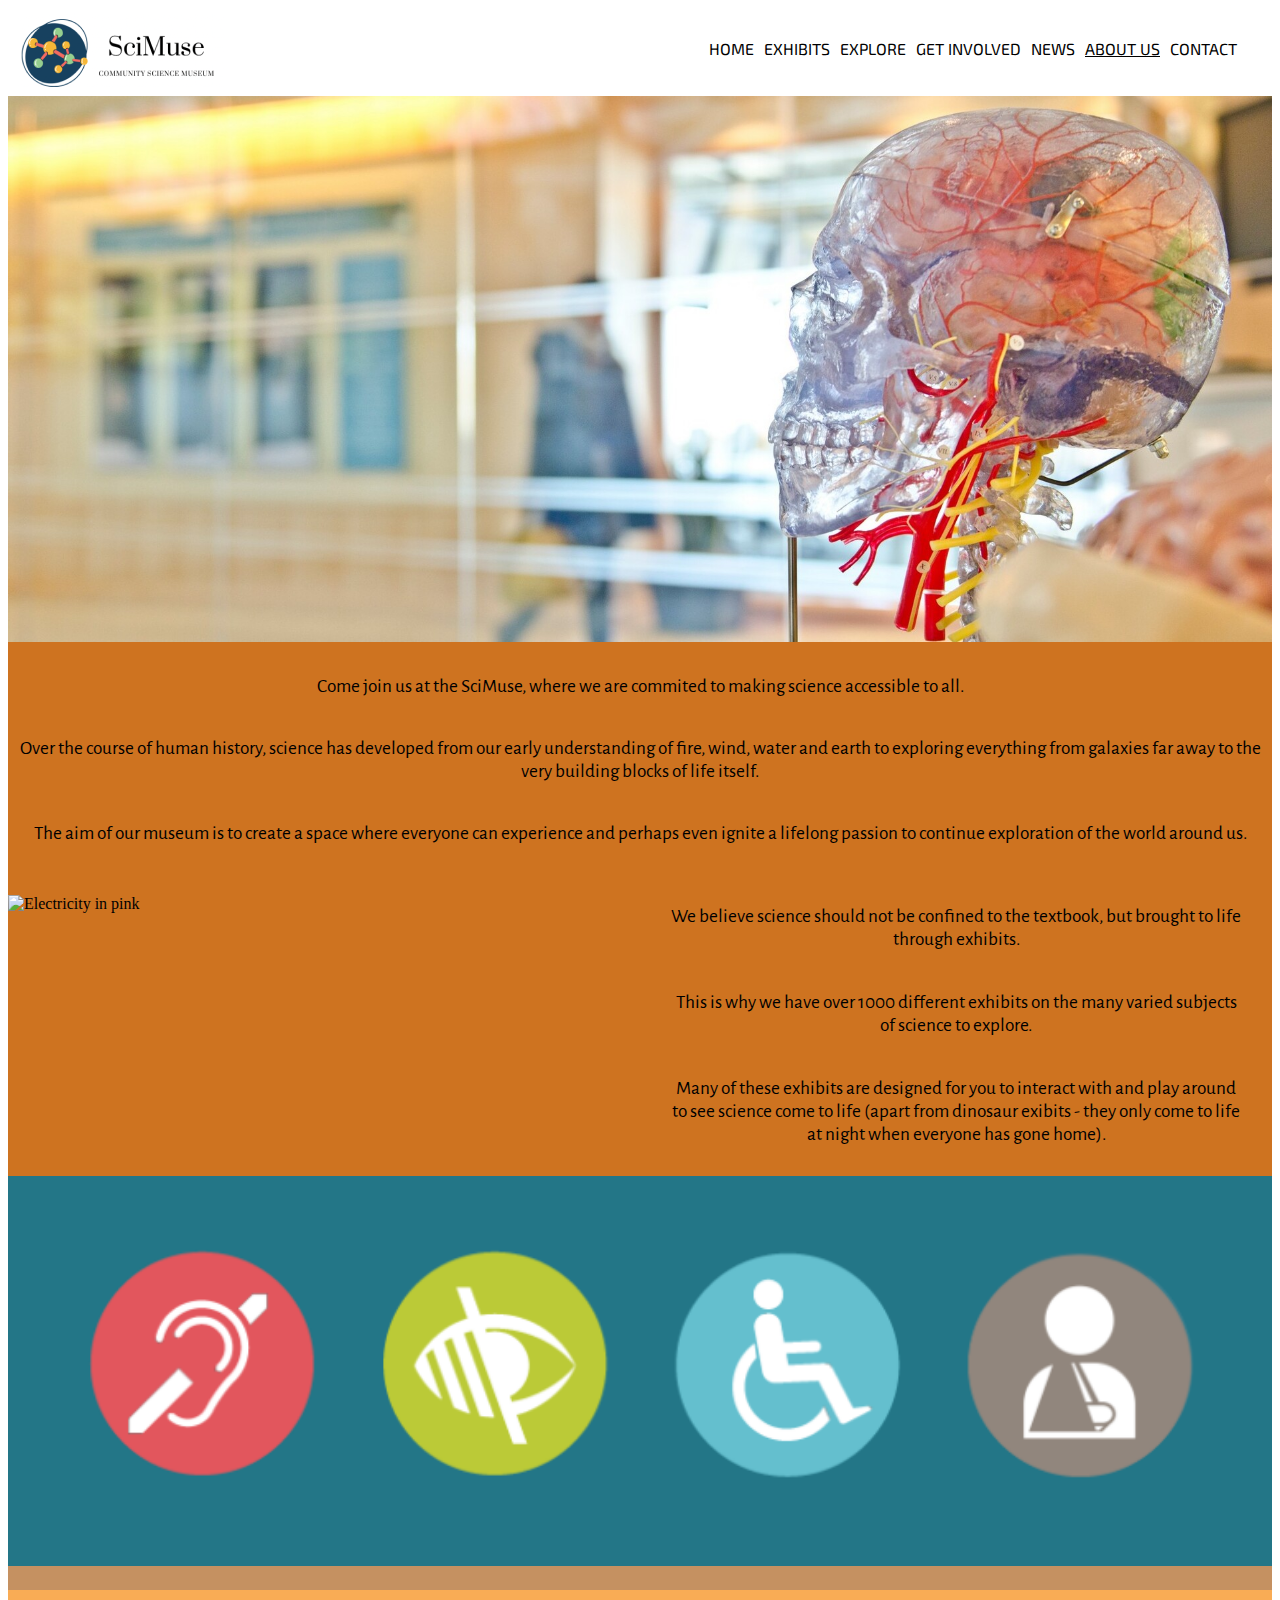
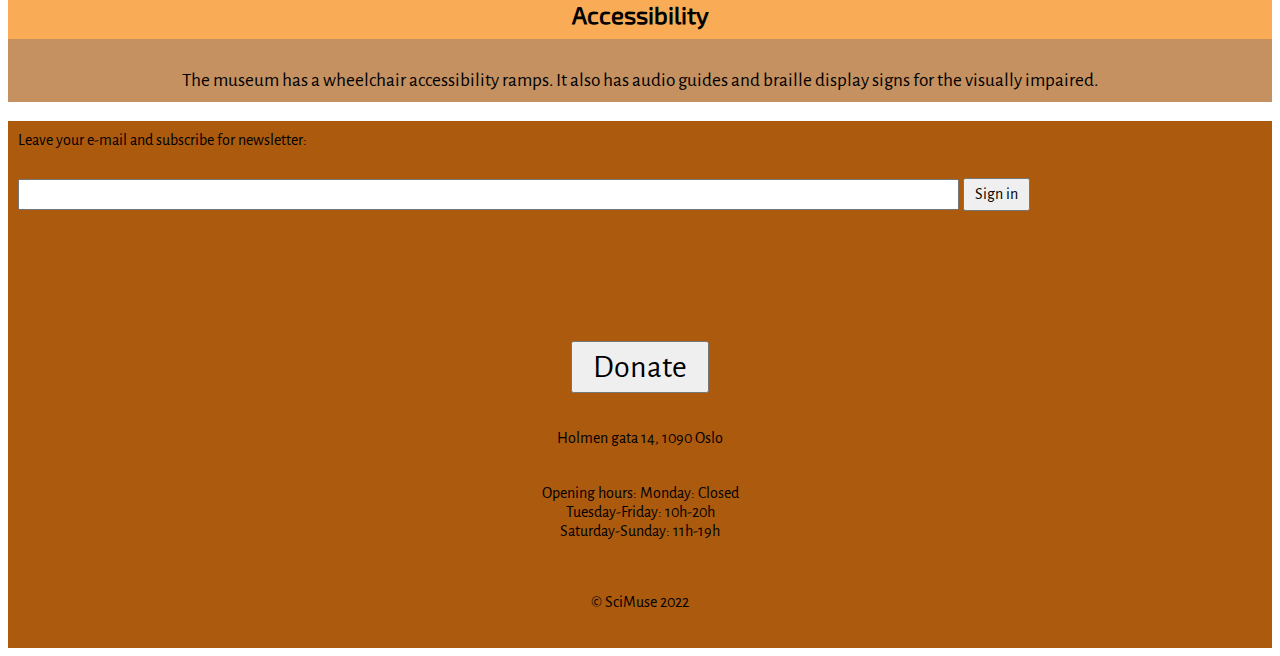
==== about.html @ dd2bcf69 "some changes" ====
<!DOCTYPE html>
<html lang="en">
    <head>
        <meta charset="utf-8"/>
        <meta name="viewport" content="width=device-width">
        <meta name="description" content="Community Science Museum - we make learning fun">
        <link href="css/style.css" rel="stylesheet">
        <script src="https://kit.fontawesome.com/f55b09a11a.js" crossorigin="anonymous"></script>
        <title> SciMuse Community Science Museum ⎮ Home </title>
    </head>
    <body>
        <header>
            <div><img src="images/logo.png" alt="Logo of the Museum"></div>
            <div class="hamburger_menu"><label for="hamburger_menu"><i class="fa-solid fa-bars"><span class="hidden">hamburger menu</span></i></label> </div>
            <input type="checkbox" id="hamburger_menu">
            <nav>
                <ul>
                    <li> <a href="index.html"> HOME </a></li>
                    <li> <a href="events/exhibits.html"> EXHIBITS </a> </li>
                    <li> <a href="events/explore.html"> EXPLORE </a></li>
                    <li> <a href="events/getinvolved.html"> GET INVOLVED </a></li>
                    <li> <a href="events/news.html"> NEWS </a></li>
                    <li> <a href="about.html" class="active"> ABOUT US </a></li>
                    <li> <a href="contact.html"> CONTACT </a> </li>
                </ul>
            </nav>
        </header>
        <main class="about">
            <img src="images/headcolor1.jpg" alt="Exhibit of a head colored with the nerv paths" class="background_image">
            <p> Come  join us at the SciMuse, where we are commited to making science accessible to all. </p>
            <p> Over the course of human history, science has developed from our early understanding of fire, wind, water and earth to exploring everything from galaxies far away to the very building blocks of life itself. </p>
            <p> The aim of our museum is to create a space where everyone can experience and perhaps even ignite a lifelong passion to continue exploration of the world around us. </p>
            <div class="purple">
                <div>
                <img src="images/pink.jpg" alt="Electricity in pink" class="background_image">
                </div>
                <div class="center">
                <p> We believe science should not be confined to the textbook, but brought to life through exhibits. </p>
                <p>This is why we have over 1000 different exhibits on the many varied subjects of science to explore.</p>
                <p> Many of these exhibits are designed for you to interact with and play around to see science come to life (apart from dinosaur exibits - they only come to life at night when everyone  has gone home). </p>
            </div>
        </div>
            <div class="access">
            <img src="images/accessibility.png" alt="Accessibility helps in our museum, hearing, seeing, wheelchair" class="background_image">
            <h2 class="heading_news"> Accessibility </h2>
            <p> The museum has a wheelchair accessibility ramps. It also has audio guides and braille display signs for the visually impaired. </p>
        </div>
        </main>
        <footer>
            <section>
                <div class="newsletter">
                    <label for="email">Leave your e-mail and subscribe for newsletter:</label> <br>
                    <div>
                        <input type="text" name="email" id="email">
                        <input type="button" value="Sign in" class="signin">
                    </div>
                </div>
                <div class="icons_sm">
                    <p> <a href="https://www.facebook.com"><i class="fa-brands fa-facebook"></i></a></p>
                    <p> <a href="https://twitter.com"><i class="fa-brands fa-square-twitter"></i></a></p>
                    <p> <a href="https://www.linkedin.com"><i class="fa-brands fa-linkedin"></i></a></p>
                </div>
                <div>
                    <a href="events/getinvolved.html"><input type="button" value="Donate" class="donate_button"></a>
                </div>
                <div>
                   <p>Holmen gata 14, 1090 Oslo </p> 
                   <p>Opening hours: Monday: Closed <br> Tuesday-Friday: 10h-20h <br> Saturday-Sunday: 11h-19h</p>
                </div>
                <p> &#169; SciMuse 2022 </p>
            </section>
        </footer>
    </body>
</html>
---- css/style.css ----
@font-face {
    font-family: "Exo" ;
    src: url(../fonts/Exo_2/static/Exo2-Regular.ttf); format("truetype");
}

@font-face {
    font-family: "Alegreya Sans" ;
    src: url(../fonts/Alegreya_Sans/AlegreyaSans-Regular.ttf) format("truetype"); 
}

@font-face {
    font-family: "Alegreya";
    src: url(../fonts/Alegreya/static/Alegreya-Regular.ttf) format("truetype");
}

:root {
    --main-bg-color: #CE7320;
    --box-bg-color: #EA8E38;
    --button-book-color: #54504C;
    --background-text-color: #FFFFFF;
    --background-color-news: #F9AC55;
    --background-div-color: #C59161;
    --background-contact-page: #FABF7C;
    --background-address: #AB5A0E;
    --background-footer: #D8781F;
}

main {
    background-color: var(--main-bg-color);
}

.active {
    text-decoration: underline;
}


/* Navigation menu */

#hamburger_menu {
    display: none;
}

nav {
    display: none;
    font-family: "Exo";
    background-color: var(--background-div-color);
    position: relative;
    margin: auto;
    right: 10px;
    
}

nav ul {
    list-style-type: none;
    width: 70%;
}

nav ul li {
    padding: 5px;
}

nav ul li a {
    text-decoration: none;
    color: #000;
}


#hamburger_menu:checked ~ nav {
    display: block;
    position: absolute;
    margin-top: 50px;
}

header {
    display: flex;
    justify-content: space-between;
    padding: 5px 10px;
}

header i {
  font-size: 2em;
}

.hamburger_menu {
    align-self: center;
}

.background_image {
    width: 100%;
}

.hidden {
    display: none;
}

/* HOME PAGE */

.add_image {
    max-width: 100%;
    border-radius: 10px;
}

.container {
    display: grid;
    grid-template-columns: auto 1fr;
    background-color: var(--box-bg-color);
    box-sizing: 2px 2px 2px 2px; 
    border: none;
    border-radius: 10px;
    align-items: center;
    margin: 10px 50px;
   
}

.container div {
    padding: 10px;
}

.homepage_button {
    padding: 10px;
    font-size: 1.5em;
    font-weight: bold;
    font-family: "Exo";
    text-transform: uppercase;
    display: flex;
    margin: 30px auto;
    background: var(--box-bg-color);
    border: none;
    border-radius: 10px;
}

h2 {
    font-family: "Exo";
}

p {
    font-family: "Alegreya Sans";
    text-align: center;
}

h3 {
    font-family: "Exo";
    text-align: center;
}

.news_heading {
    background-color: #d9d9d9 ;
    text-align: center;
    margin-top: 20px;
    margin-bottom: 20px;
    font-size: 2em;
}

.news {
    display: grid;
    grid-template-columns: 1fr 1fr;
}

.news_image {
    width: 100%;
}

.wrap {
    background-color: var(--main-bg-color);
    margin-top: 0px;
    padding-top: 0px;
}

.wrap_box {
    background-color: #E8CFCF;
    margin: 10px;
    padding: 20px;
}


/* EXHIBITS PAGE */

.background_line {
    background-color: var(--background-text-color);
    display: flex;
    padding: 10px;
    margin: 10px auto;
    font-size: 0.5em;
    justify-content: center;
    font-family: "Exo";
}

.book_ticket { 
    font-family: "Exo";
    padding: 5px 10px;
    margin: 10px auto;
    font-size: 1em;
    display: flex; 
    justify-content: center;
}

a {
    text-decoration: none;
}

/* EXPLORE PAGE */

.heading {
    font-family: "Exo";
    text-transform: uppercase;
    font-size: 2em;
    display: flex;
    justify-content: center;
    background-color: var(--background-text-color);
}

.main_heading {
    font-family: "Exo";
    text-transform: uppercase;
    display: flex;
    justify-content: center;
    padding-top: 10px;
    margin: 10px;
}

p {
    padding: 10px;
}

/* NEWS PAGE */

.news_page_background {
    padding: 5px;
}


.news_events {
    font-family: "Exo";
    font-size: 2em;
    text-transform: uppercase;
    color: #000;
}

.heading_news {
    background-color: var(--background-color-news);
    padding: 10px;
    display: flex;
    justify-content: center;
}

.access {
    background-color: var(--background-div-color);
}

/* CONTACT PAGE */

.contact_heading {
    font-family: "Exo";
    font-size: 2em;
    padding: 10px;
    display: flex;
    justify-content: center;
    color: #000;
    background-color: #FABF7C;
}

.contact_page p {
    font-size: 1.2em;
}

.background_image_2 {
    width: 80%;
    display: flex;
    justify-content: center;
    margin: 10px auto;
}

.divided {
    background-color: var(--background-contact-page);
}

.divided p {
    font-size: 1.2em;
}

.left_side {
    padding: 10px;
    justify-content: left;
    text-align: left;
}

.left_side h2 {
    margin: 20px;
    font-size: 2em;
}

.right_side h2 {
    margin-bottom: 20px;
    padding-right: 20px;
    display: flex;
    justify-content: right;
    text-align: right;
    font-size: 2em;
}

.colored_contact {
    background-color: var(--background-address);
}

.address {
    display: none;
}

/* ABOUT PAGE */

.about p {
    font-size: 1.2em;
}

/* BOOKING PAGE */

.booking {
    display: grid;
    grid-template-columns: 1fr 1fr;
    font-family: "Alegreya";
    color: var(--background-text-color);
    font-size: 2em;
}

.booking_headline {
    color: var(--background-text-color);
    font-family: "Exo";
    text-align: center;
}

.continue {
    background-color: var(--background-address);
    margin: 20px auto;
    padding: 20px;
}

.checkout {
    font-family: "Exo";
}

.checkout label {
    font-size: 2em;
}

.checkout_buttons {
    background-color: var(--background-contact-page);
    font-family: "Alegreya Sans";  
    padding: 5px 15px; 
    font-size: 2.5em;
    font-weight: 900;
    display: flex;
    justify-items: center;
    margin: auto;
    border: none;
    border-radius: 10px;
}

/* CHECKOUT PAGE */

.card_details {
    display: grid;
    grid-template-columns: 1fr 1fr;
    width: 90%;
}

.checkout input {
    height: 30px;
    width: 90%;
    margin: 5px 10px;
    justify-content: center;
}

.checkout label {
    margin-left: 10px;
}


/* SUCCESS PAGE */

.success {
    font-family: "Exo";
}

.success h1 {
    text-align: center;
    padding-top: 20px;
    margin: 10px auto;
    font-weight: normal;
    font-size: 2.5em;
}

.success p {
    font-size: 2em;
    padding: 5px 10px;
}

/* FOOTER */

footer section {
    background-color: var(--background-address);
    display: flex;
    flex-direction: column;
    padding: 10px;
}

footer i {
    height: 50px;
    width: 50px;
    justify-content: center;
}

.newsletter {
    display: flex;
    flex-direction: column;
    justify-content: center;
}

.signin {
    padding: 5px 10px;
    margin: 10px auto;
    font-family: "Alegreya Sans";
    font-size: 1em;
}

.icons_sm {
    display: flex;
    flex-direction: row;
    justify-content: center;
    margin: auto;
}

.donate_button {
    display: flex;
    justify-content: center;
    margin: 10px auto;
    padding: 5px 20px;
    font-size: 2em;
    font-family: "Alegreya Sans";
}

#email {
    height:25px;
    width: 75%;
}

footer i {
    font-size: 3em;
    padding: 10px;
}

footer i:hover {
    font-size: 5em;
}

footer a {
    text-decoration: none;
}

footer label {
    font-family: "Alegreya Sans";
}

/* Get Involved Page */

.getinvolved {
    display: flex;
    justify-content: center;
    margin: px auto;
    padding: 10px;
    font-family: "Exo";
    text-transform: uppercase;
    background-color: var(--background-text-color);
}

@media screen and (min-width: 600px) and (max-width: 799px) {

    
}

@media screen and (min-width: 800px) {

/* HOME PAGE */

  header {
    max-width: 100%;
    display: grid;
    grid-template-columns: 1fr auto;
    position: relative;
  }

  .hamburger_menu {
    display: none;
  }

  .museum {
    width: 100%;
  }

  nav {
    display: block;
    text-align: center;
    justify-content: stretch;
    background: none;
    white-space: nowrap;
    position: absolute;
    padding: 10px;
    margin: auto;
    right: 0px;
  }

  nav ul {
    display: flex;
    justify-content: stretch;
    justify-self: center;
    width: 100%;
  }

  nav ul li {
    padding: 5px;
  }


  .container {
    display: flex;
    flex-direction: column-reverse;
    }

  .exhibit_home_display {
    display: grid;
    grid-template-columns: 1fr 1fr 1fr;
    max-width: 100%;
    justify-content: center;
    margin: auto;
    padding: 10px;
  }

  .news {
    display: grid;
    justify-content: center;
    width: 80%;
    margin: auto;
  }

/* EXHIBIT PAGE */

  .exhibit_display {
    display: grid;
    grid-template-columns: 1fr 1fr;
    margin: 20px;
  }

  .exhibit_display div {
    padding: 20px;
  }

/* EXPLORE PAGE */

  .explore_page  {
    display: grid;
    grid-template-columns: 1fr 1fr;
 }

  .explore_page div {
    padding: 20px;
  }

  .one {
    grid-row: span 2;
  }

  .background_line h1 {
    font-size: 3.3em;
  }


  /* NEWS PAGE */

  .news_display {
    display: grid;
    grid-template-columns: 1fr 1fr;
  }

  .news_display div {
    padding: 10px;
  }

  .photo {
    display: none;
  }

  .news_page_background {
   background-size: cover;
  }

  /* CONTACT PAGE */


  .address {
    display: block;
  }

  .adress {
    display: none;
  }

  .contact_page section {
    display: flex;
    flex-direction: row;
   
  }

  .open_hours {
    display: grid;
    grid-template-rows: 1fr 1fr;
    justify-self: center;
    margin: auto;
  }

  .background_image_2 {
    width: 300px;
    padding: 0px 20px;
  }

  .open_hours img {
    width: 500px;
    padding: 10px;
  }

  .info {
    margin: auto;
    padding: 10px;
    justify-content: center;
  }

  .colored_contact {
    background-color: var(--main-bg-color);
  }

  .divided {
    margin: 10px;
  }

  .contact_heading {
    color: #000;
    background-color: var(--background-contact-page);
    padding-top: 10px;
    text-transform: uppercase;
  }

  /* CHECKOUT PAGE */

  .checkout {
    display: grid;
    grid-template-columns: 1fr 1fr;
  }

  /* GET INVOLVED */

  .get_involved {
    display: flex;
    flex-direction: row;
    padding: 20px;
  }

  .get_involved div {
    padding: 10px;
  }

  /* ABOUT PAGE */

  .purple {
    display: grid;
    grid-template-columns: 1fr 1fr;
    margin: auto;
    justify-content: center;
  }

  .purple img {
    justify-items: center;
    margin: 20px auto;

  }

  .purple p {
    margin: 20px;
    justify-self: center;
  }

  .center {
    justify-content: center;
    margin: auto;
  }

}
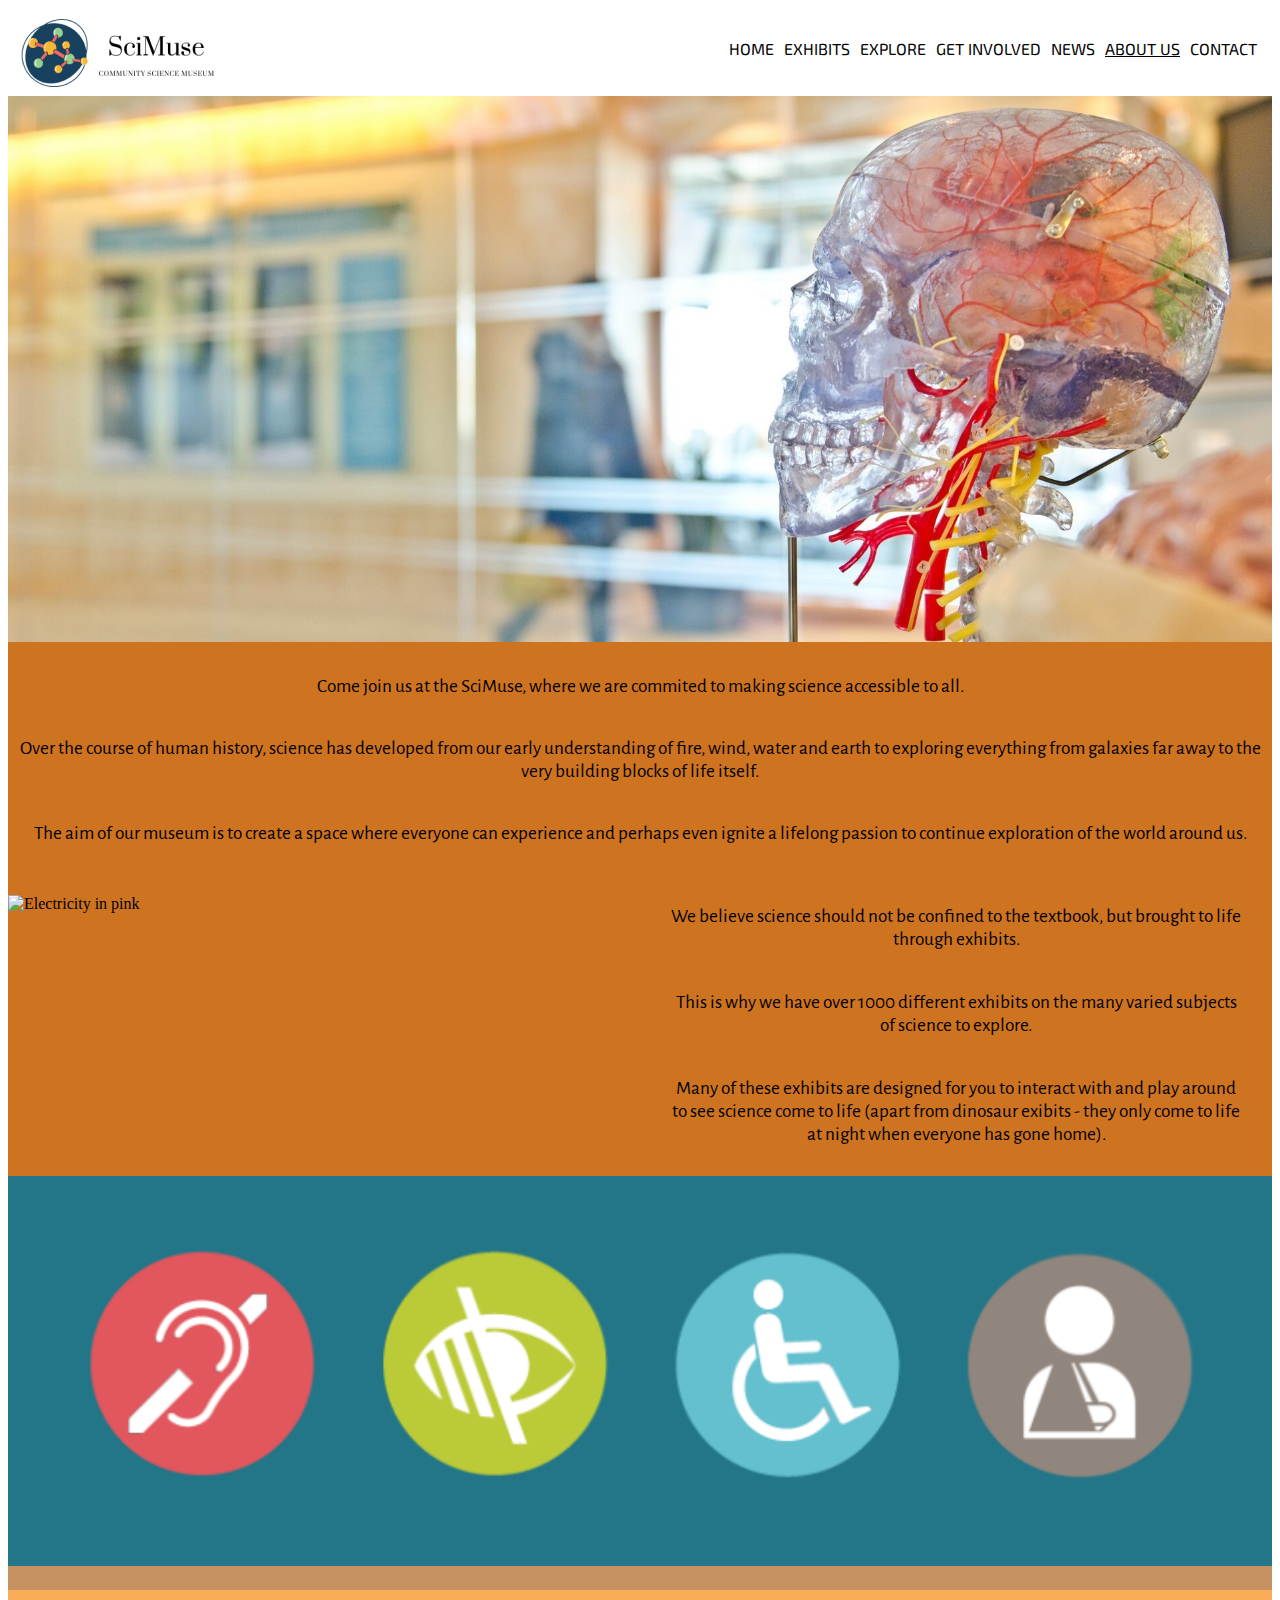
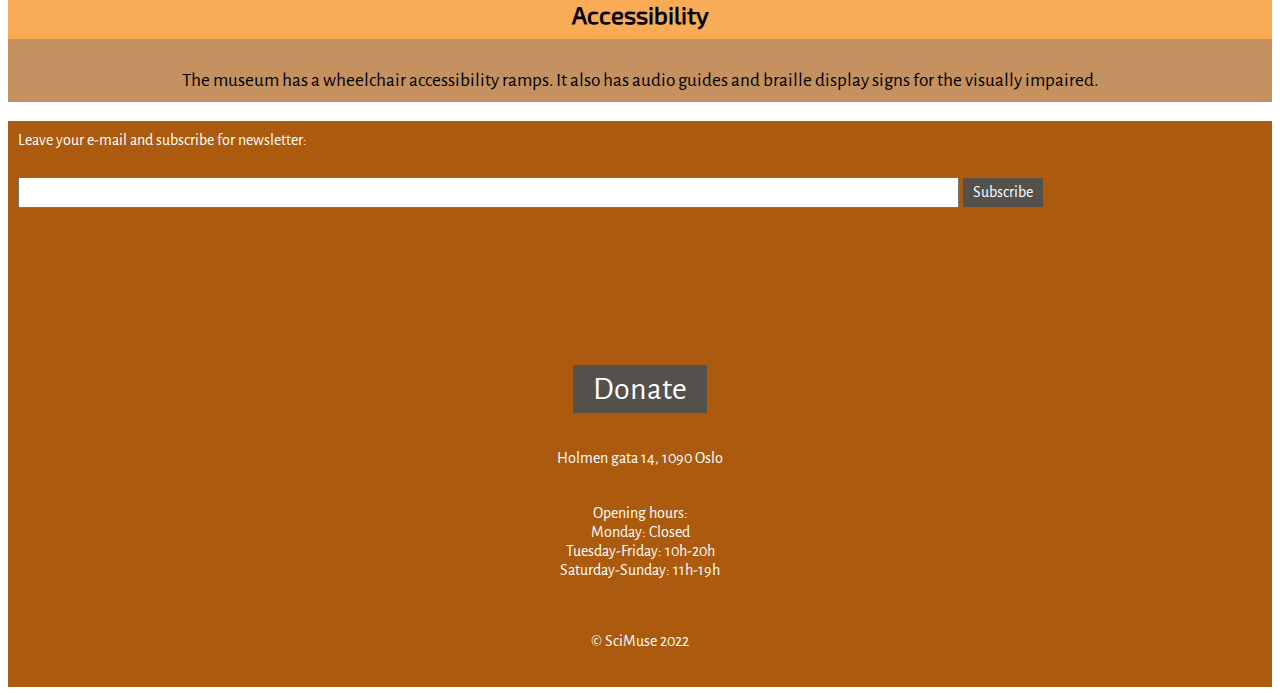
==== commit b899f0d9: "footer" ====
--- a/about.html
+++ b/about.html
@@ -49,25 +49,25 @@
         <footer>
             <section>
                 <div class="newsletter">
-                    <label for="email">Leave your e-mail and subscribe for newsletter:</label> <br>
+                    <label for="email" class="footer_info">Leave your e-mail and subscribe for newsletter:</label><br>
                     <div>
                         <input type="text" name="email" id="email">
-                        <input type="button" value="Sign in" class="signin">
+                        <input type="button" value="Subscribe" class="signin">
                     </div>
                 </div>
                 <div class="icons_sm">
-                    <p> <a href="https://www.facebook.com"><i class="fa-brands fa-facebook"></i></a></p>
-                    <p> <a href="https://twitter.com"><i class="fa-brands fa-square-twitter"></i></a></p>
-                    <p> <a href="https://www.linkedin.com"><i class="fa-brands fa-linkedin"></i></a></p>
+                    <p> <a href="https://www.facebook.com" aria-label="facebook_logo"><i class="fa-brands fa-facebook"></i></a></p>
+                    <p> <a href="https://twitter.com" aria-label="twitter_logo"><i class="fa-brands fa-square-twitter"></i></a></p>
+                    <p> <a href="https://www.linkedin.com" aria-label="linkedin_logo"><i class="fa-brands fa-linkedin"></i></a></p>
                 </div>
                 <div>
-                    <a href="events/getinvolved.html"><input type="button" value="Donate" class="donate_button"></a>
+                    <a href="events/getinvolved.html#donate" aria-label="donate"><input type="button" value="Donate" class="donate_button"></a>
                 </div>
-                <div>
+                <div class="footer_info">
                    <p>Holmen gata 14, 1090 Oslo </p> 
-                   <p>Opening hours: Monday: Closed <br> Tuesday-Friday: 10h-20h <br> Saturday-Sunday: 11h-19h</p>
+                   <p>Opening hours: <br> Monday: Closed <br> Tuesday-Friday: 10h-20h <br> Saturday-Sunday: 11h-19h</p>
                 </div>
-                <p> &#169; SciMuse 2022 </p>
+                <p class="footer_info"> &#169; SciMuse 2022 </p>
             </section>
         </footer>
     </body>
--- a/css/style.css
+++ b/css/style.css
@@ -33,6 +33,14 @@
     text-decoration: underline;
 }
 
+a:visited {
+  text-decoration: none;
+  color:#000;
+}
+
+p a {
+  font-size: 1.5em;
+}
 
 /* Navigation menu */
 
@@ -108,7 +116,8 @@
     border: none;
     border-radius: 10px;
     align-items: center;
-    margin: 10px 50px;
+    padding: 20px;
+    margin: 20px;
    
 }
 
@@ -192,6 +201,10 @@
     font-size: 1em;
     display: flex; 
     justify-content: center;
+    background-color: #54504C;
+    border: none;
+    border-radius: 2px;
+    color: var(--background-text-color);
 }
 
 a {
@@ -412,7 +425,7 @@
 .newsletter {
     display: flex;
     flex-direction: column;
-    justify-content: center;
+    justify-items: center;
 }
 
 .signin {
@@ -420,6 +433,9 @@
     margin: 10px auto;
     font-family: "Alegreya Sans";
     font-size: 1em;
+    background-color: #54504C;
+    border: none;
+    color: var(--background-text-color);
 }
 
 .icons_sm {
@@ -436,6 +452,9 @@
     padding: 5px 20px;
     font-size: 2em;
     font-family: "Alegreya Sans";
+    background-color: #54504C;
+    border: none;
+    color: var(--background-text-color);
 }
 
 #email {
@@ -445,11 +464,12 @@
 
 footer i {
     font-size: 3em;
-    padding: 10px;
+    padding: 15px;
+    color: var(--background-text-color);
 }
 
 footer i:hover {
-    font-size: 5em;
+    font-size: 4em;
 }
 
 footer a {
@@ -460,6 +480,12 @@
     font-family: "Alegreya Sans";
 }
 
+.footer_info {
+  color: var(--background-text-color);
+}
+
+
+
 /* Get Involved Page */
 
 .getinvolved {
@@ -497,7 +523,7 @@
   }
 
   nav {
-    display: block;
+    display: flex;
     text-align: center;
     justify-content: stretch;
     background: none;
@@ -534,6 +560,7 @@
     padding: 10px;
   }
 
+
   .news {
     display: grid;
     justify-content: center;
@@ -553,6 +580,13 @@
     padding: 20px;
   }
 
+  .box {
+    border-style: double;
+    background-color: #C59161;
+    padding: 10px;
+    margin: 20px;
+  }
+
 /* EXPLORE PAGE */
 
   .explore_page  {
@@ -577,17 +611,28 @@
 
   .news_display {
     display: grid;
-    grid-template-columns: 1fr 1fr;
+    grid-template-columns: 1fr;
   }
 
   .news_display div {
     padding: 10px;
   }
 
-  .photo {
-    display: none;
-  }
-
+  .news_divide {
+    display: flex;
+    flex-direction: row;
+  }
+
+  .news_divide_2 {
+    display: flex;
+    flex-direction: row-reverse;
+  }
+
+  .news_display p {
+    font-size: 2em;
+  }
+
+  
   .news_page_background {
    background-size: cover;
   }
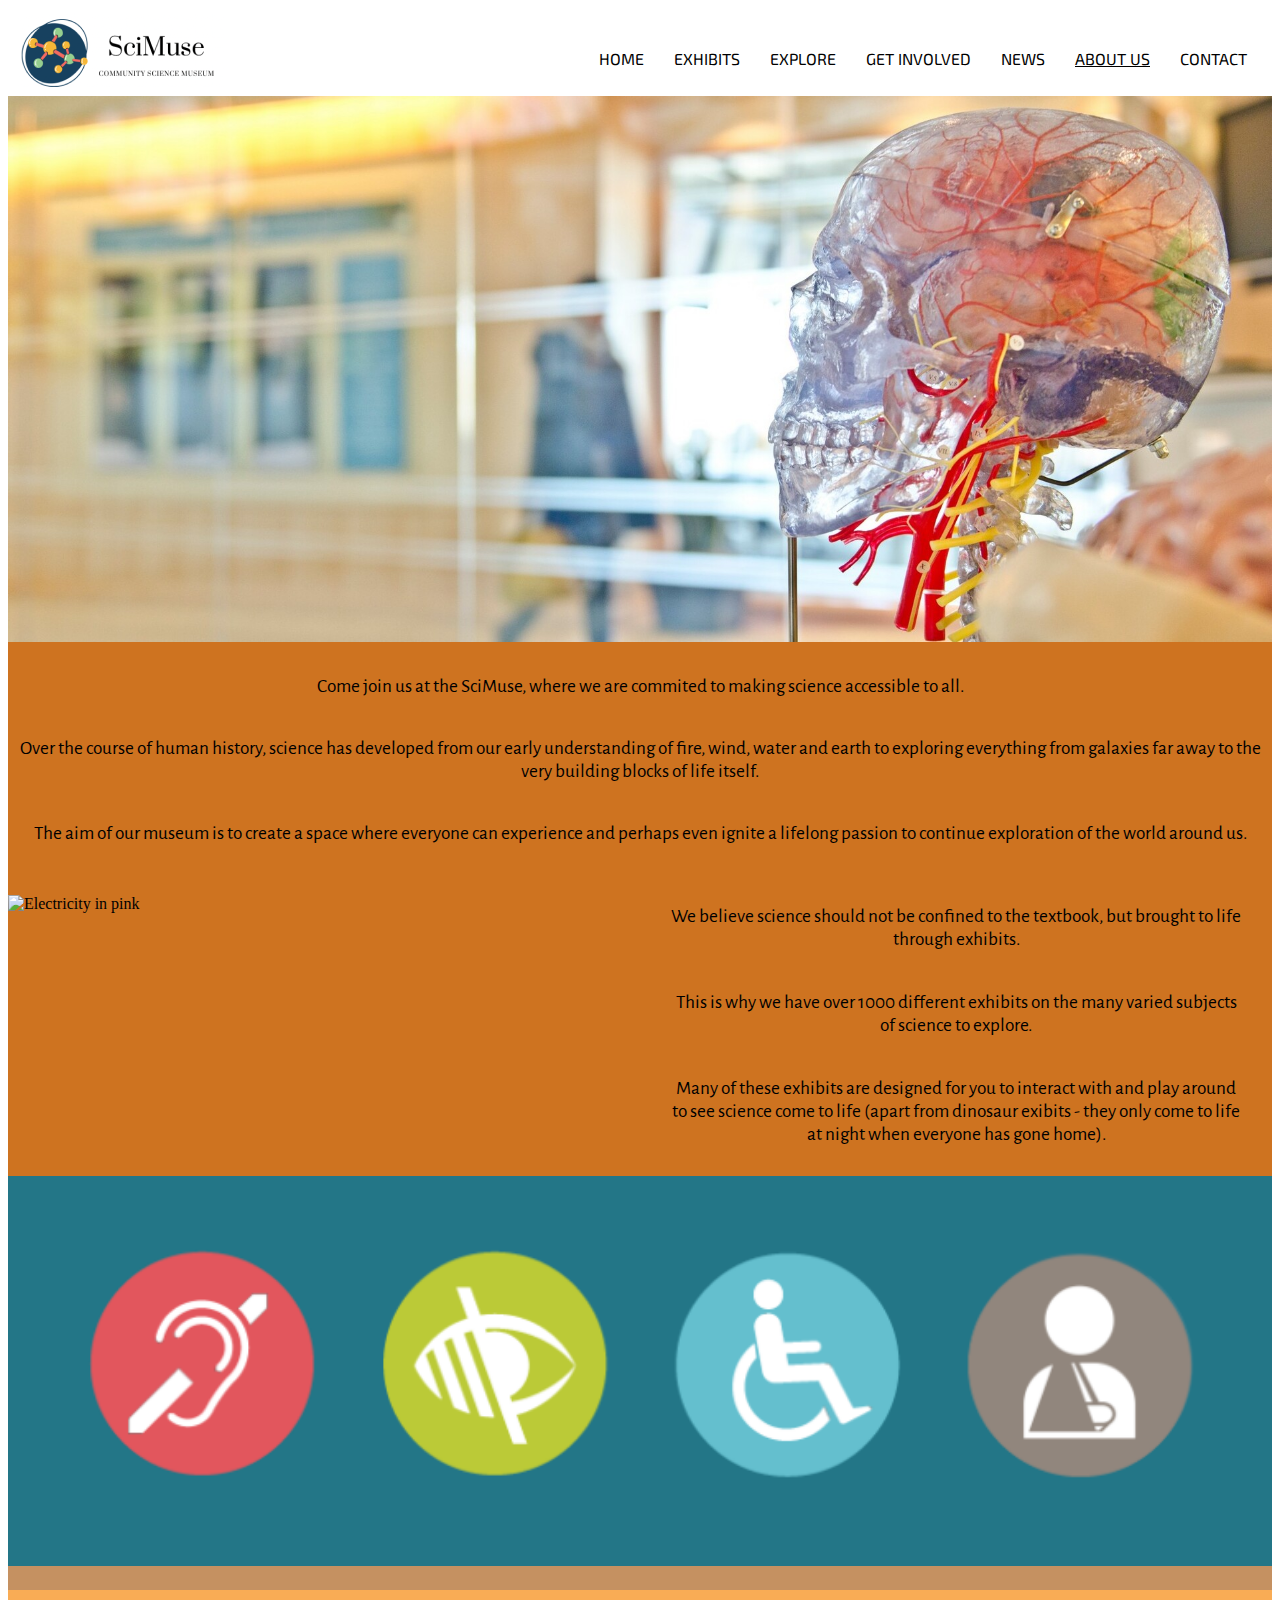
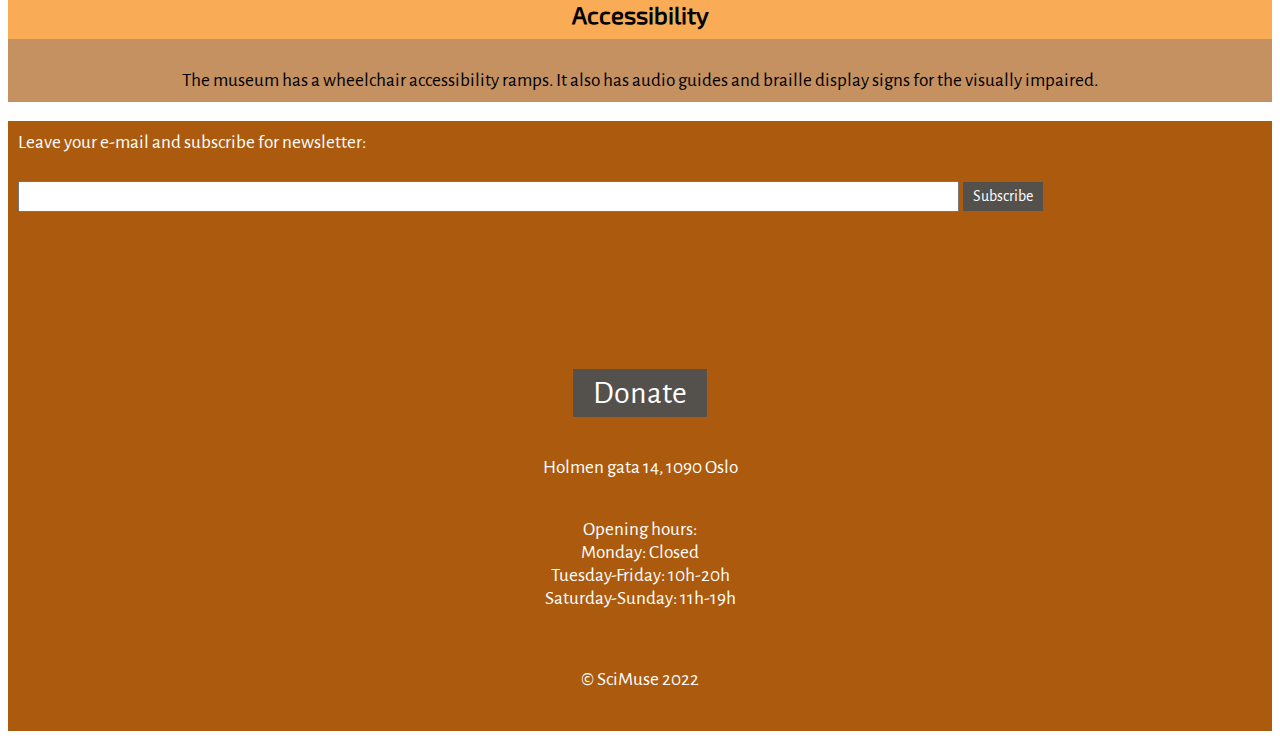
==== commit 6be9e67b: "l" ====
--- a/about.html
+++ b/about.html
@@ -10,7 +10,7 @@
     </head>
     <body>
         <header>
-            <div><img src="images/logo.png" alt="Logo of the Museum"></div>
+            <div><a href="index.html"><img src="images/logo.png" alt="Logo of the Museum"></a></div>
             <div class="hamburger_menu"><label for="hamburger_menu"><i class="fa-solid fa-bars"><span class="hidden">hamburger menu</span></i></label> </div>
             <input type="checkbox" id="hamburger_menu">
             <nav>
--- a/css/style.css
+++ b/css/style.css
@@ -103,6 +103,13 @@
 
 /* HOME PAGE */
 
+.home_background {
+  background-image: url(../images/museum-3.jpg);
+  background-repeat: no-repeat;
+  padding: 200px;
+  background-size: cover;
+}
+
 .add_image {
     max-width: 100%;
     border-radius: 10px;
@@ -482,6 +489,7 @@
 
 .footer_info {
   color: var(--background-text-color);
+  font-size: 1.2em;
 }
 
 
@@ -500,7 +508,7 @@
 
 @media screen and (min-width: 600px) and (max-width: 799px) {
 
-    
+  
 }
 
 @media screen and (min-width: 800px) {
@@ -518,10 +526,9 @@
     display: none;
   }
 
-  .museum {
-    width: 100%;
-  }
-
+  .home_background {
+    padding: 450px;
+  }
   nav {
     display: flex;
     text-align: center;
@@ -542,7 +549,8 @@
   }
 
   nav ul li {
-    padding: 5px;
+    padding: 15px;
+    justify-content: center;
   }
 
 
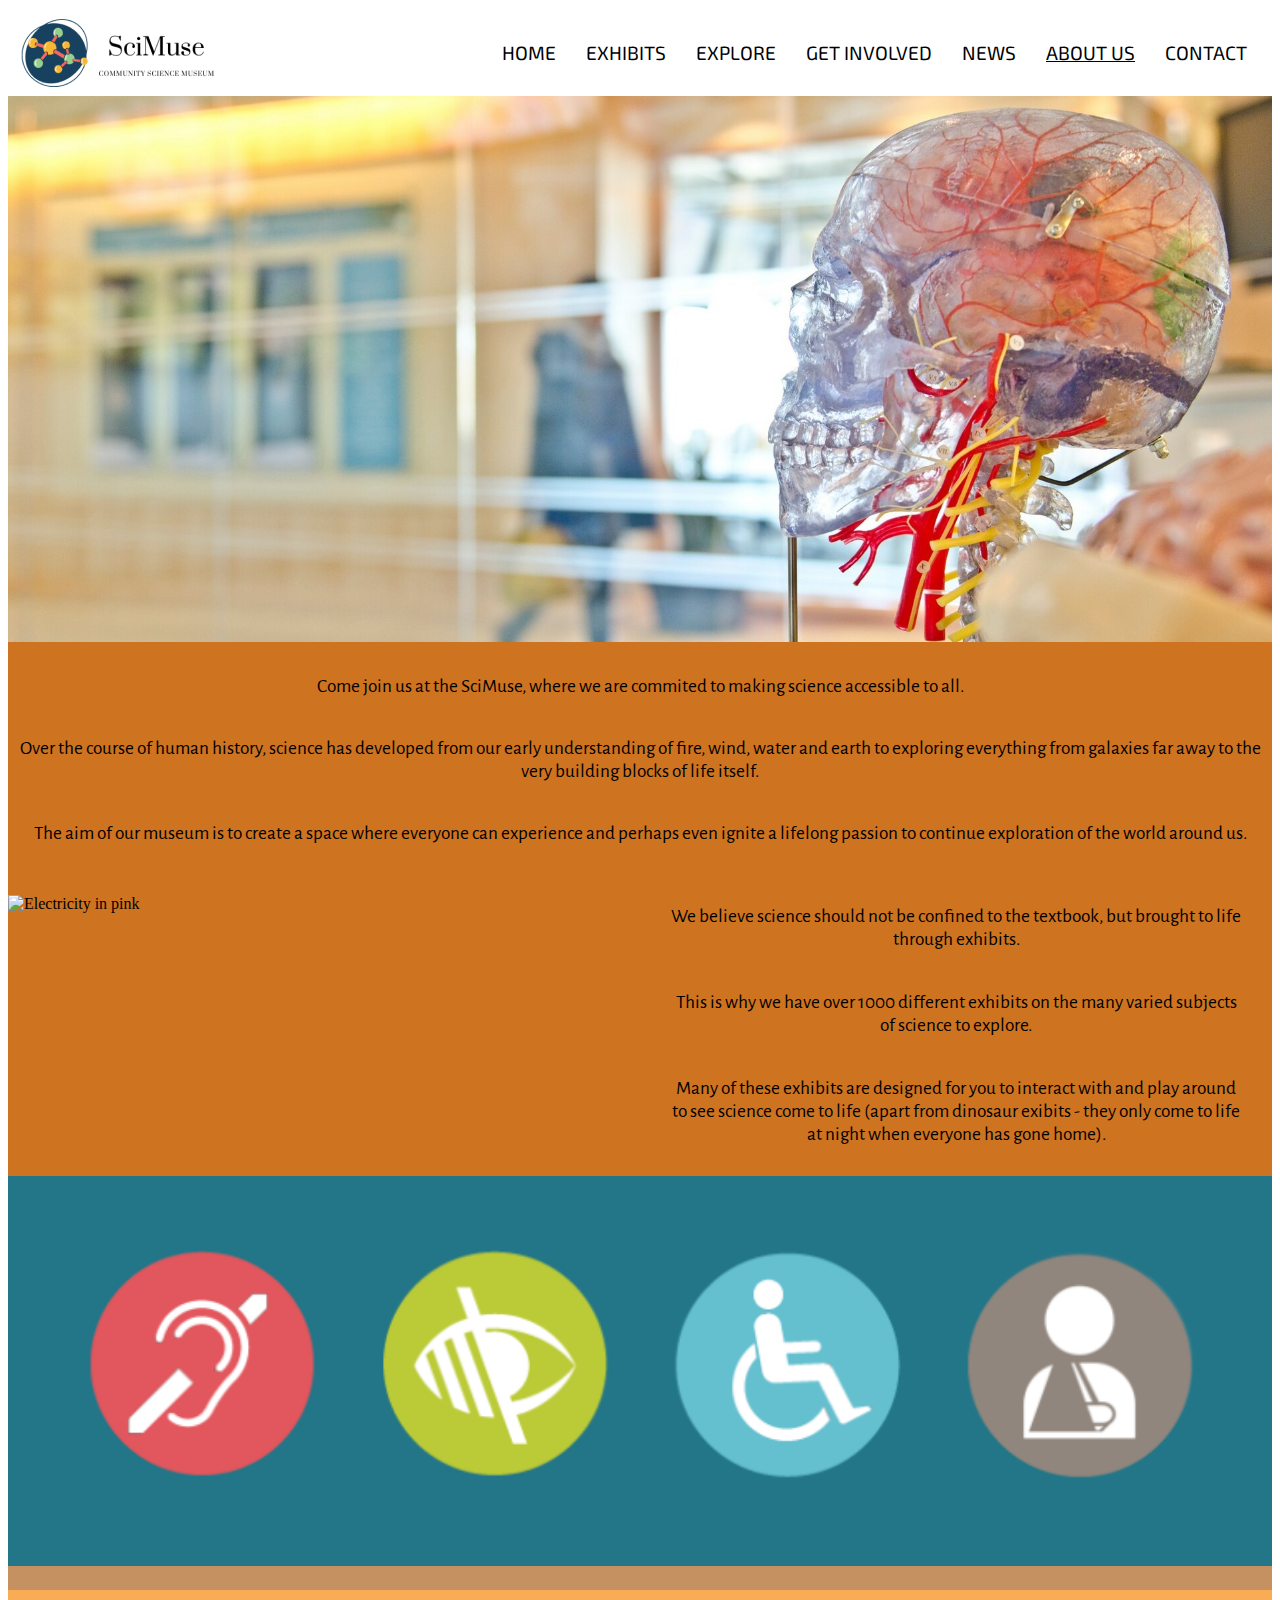
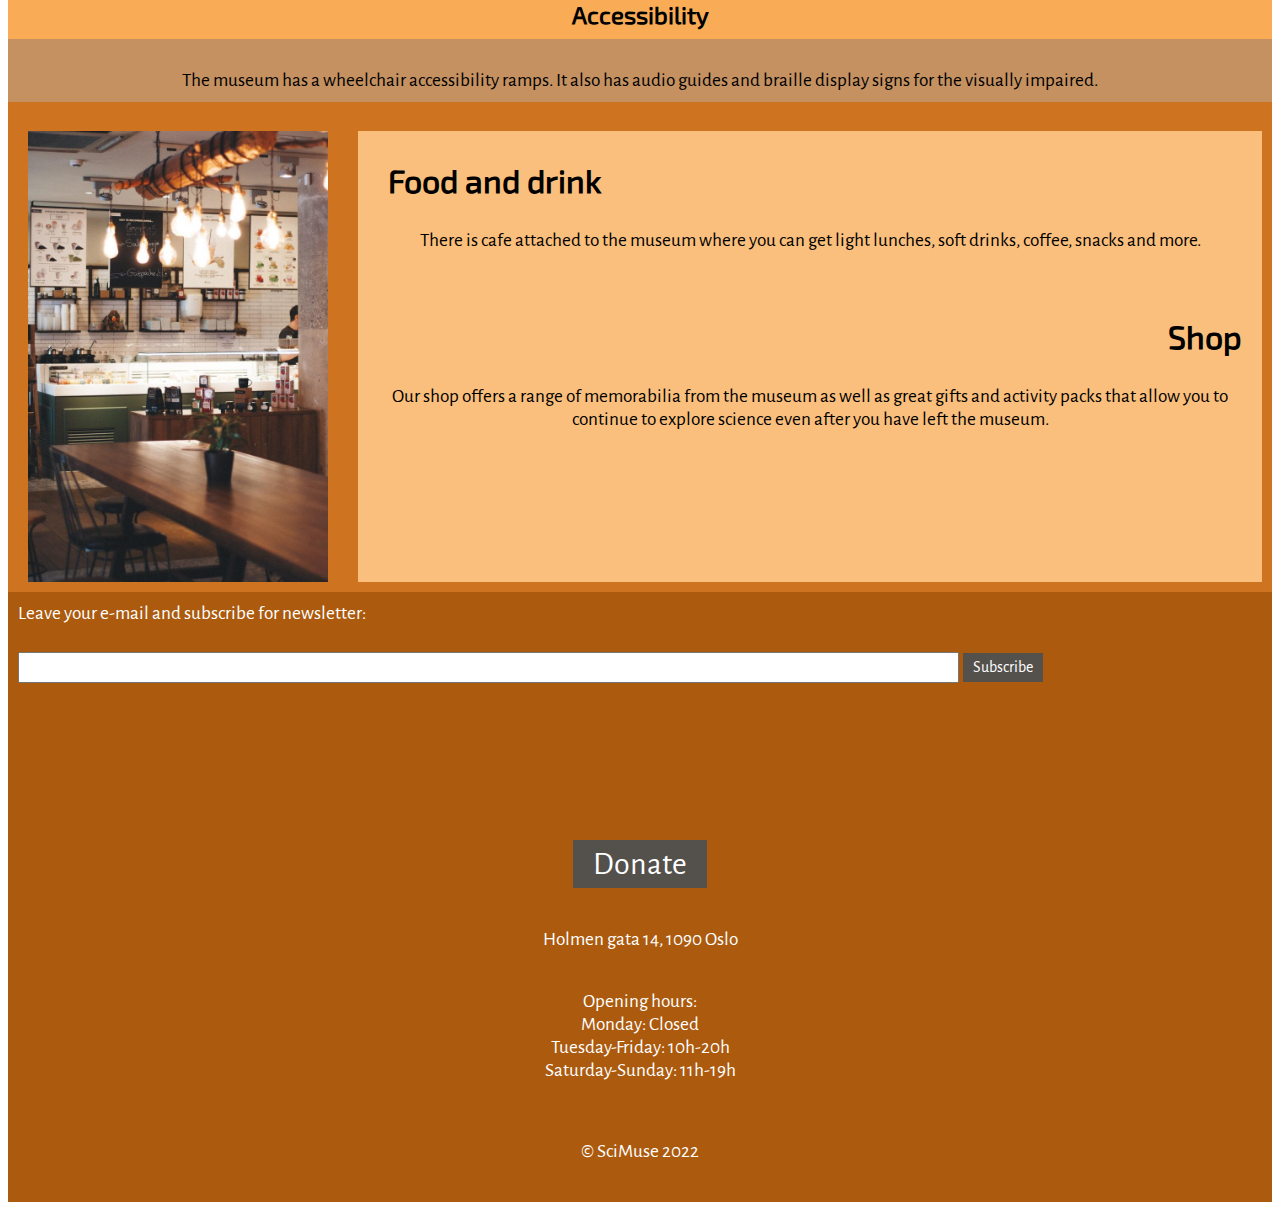
==== commit 59514105: "now" ====
--- a/about.html
+++ b/about.html
@@ -45,6 +45,19 @@
             <h2 class="heading_news"> Accessibility </h2>
             <p> The museum has a wheelchair accessibility ramps. It also has audio guides and braille display signs for the visually impaired. </p>
         </div>
+        <section class="coffe_shop">
+            <img src="images/cafe1.jpg" alt="Coffee place in the museum" class="background_image_2">
+            <div class="divided">
+                <div class="left_side">
+                    <h2> Food and drink </h2>
+                    <p> There is cafe attached to the museum where you can get light lunches, soft drinks, coffee, snacks and more. </p>
+                </div>
+                <div class="right_side">
+                    <h2> Shop </h2>
+                    <p> Our shop offers a range of memorabilia from the museum as well as great gifts and activity packs that allow you to continue to explore science even after you have left the museum. </p>
+                </div>
+            </div>
+            </section>
         </main>
         <footer>
             <section>
--- a/css/style.css
+++ b/css/style.css
@@ -336,7 +336,7 @@
 
 .booking {
     display: grid;
-    grid-template-columns: 1fr 1fr;
+    grid-template-columns: 1fr 1fr 1fr;
     font-family: "Alegreya";
     color: var(--background-text-color);
     font-size: 2em;
@@ -506,9 +506,38 @@
     background-color: var(--background-text-color);
 }
 
-@media screen and (min-width: 600px) and (max-width: 799px) {
-
-  
+@media (min-width: 600px) and (max-width: 799px) {
+
+  header {
+    display: flex;
+    justify-content: space-evenly;
+    margin: 0px;
+    padding: 0px;
+    max-width: 100%;
+
+  }
+
+  .hamburger_menu {
+    display: none;
+  }
+
+  nav {
+    display: block;
+    padding: 5px;
+    margin: 0px;
+    font-size: 0.8em;
+    white-space: nowrap;
+    background: none;
+    align-self: center;
+    justify-content: space-between;
+  }
+
+  nav ul {
+    display: flex;
+    right: 5px;
+    width: 100%;
+  }
+
 }
 
 @media screen and (min-width: 800px) {
@@ -532,13 +561,15 @@
   nav {
     display: flex;
     text-align: center;
-    justify-content: stretch;
+    justify-content: space-between;
+    align-self:  center;
     background: none;
     white-space: nowrap;
     position: absolute;
     padding: 10px;
     margin: auto;
     right: 0px;
+    font-size: 1.2em;
   }
 
   nav ul {
@@ -553,6 +584,16 @@
     justify-content: center;
   }
 
+    nav a:hover {
+      
+      text-decoration: none;
+      background-color: var(--background-address);
+      padding: 15px;
+      color: white;
+      border-style:initial;
+      border-color: #000;
+      
+    }
 
   .container {
     display: flex;
@@ -734,6 +775,10 @@
 
   }
 
+    .about section {
+      display: flex;
+      flex-direction: row;
+    }
   .purple p {
     margin: 20px;
     justify-self: center;
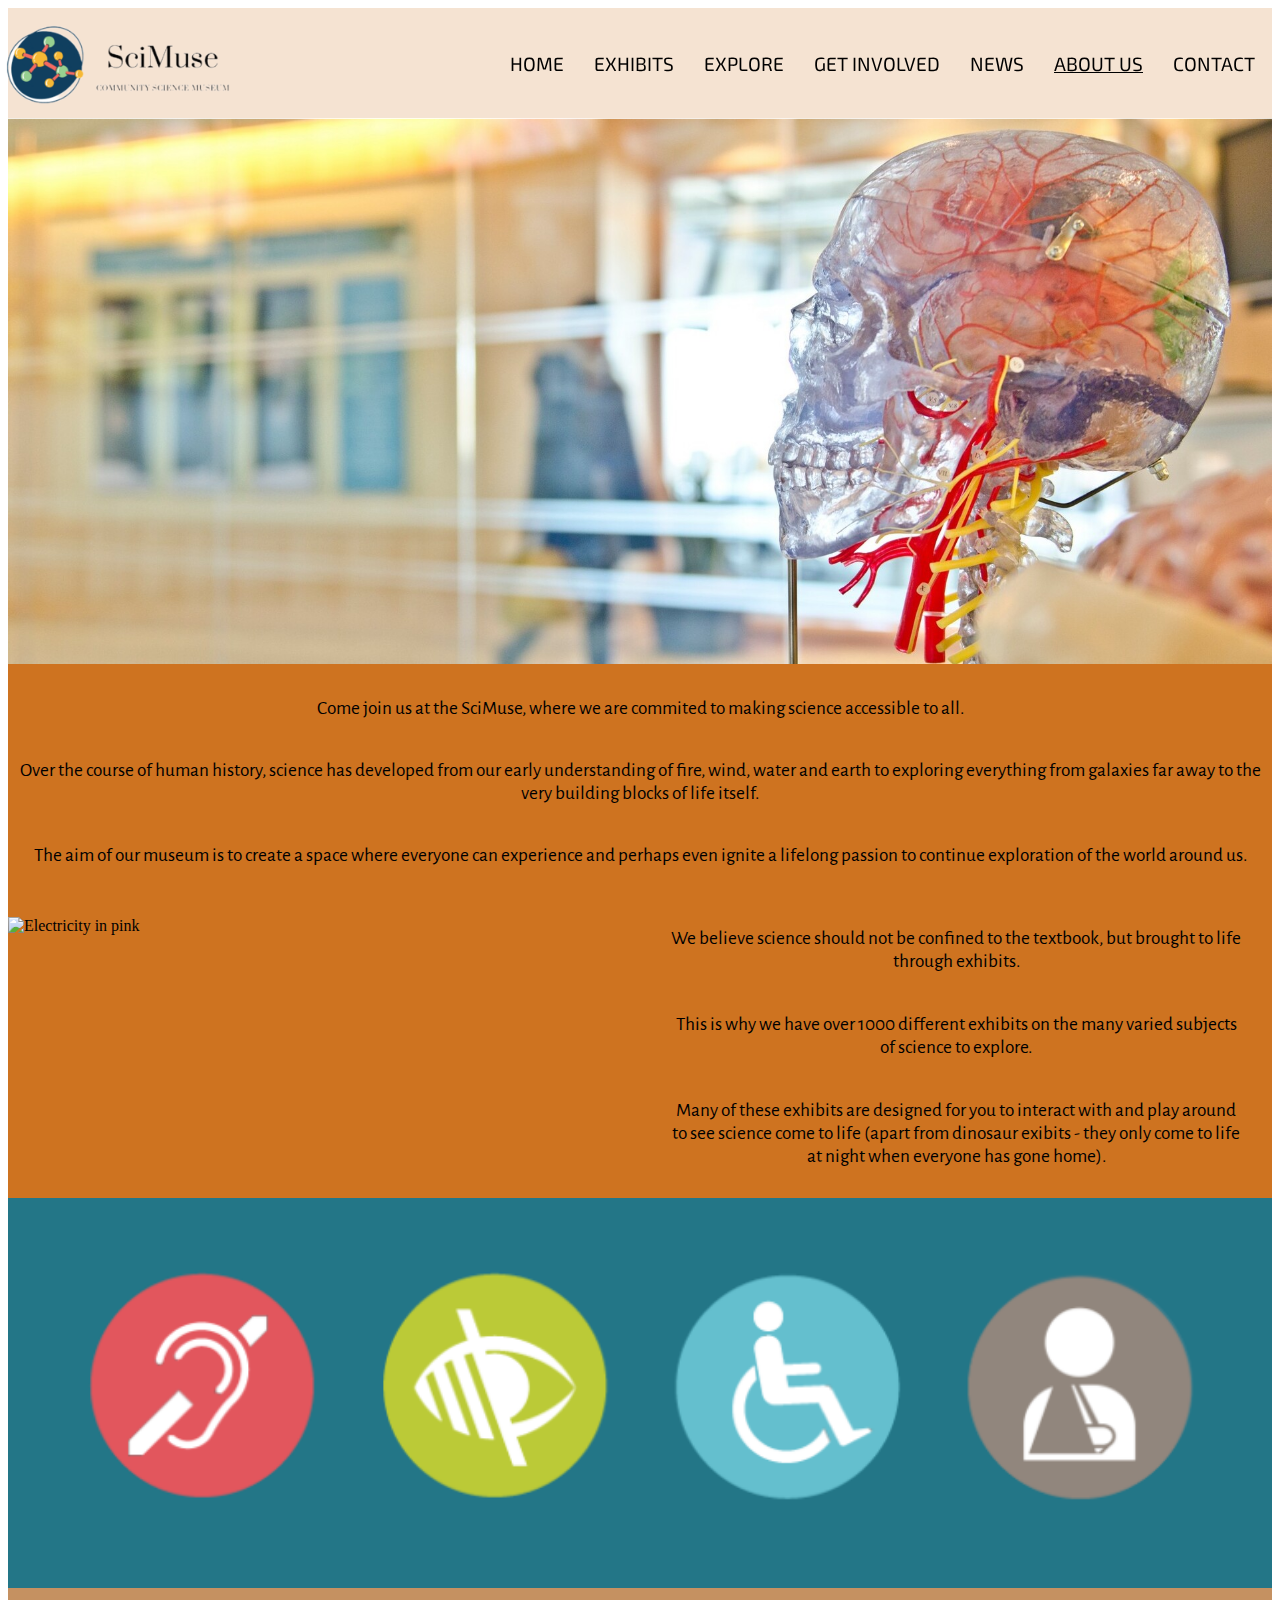
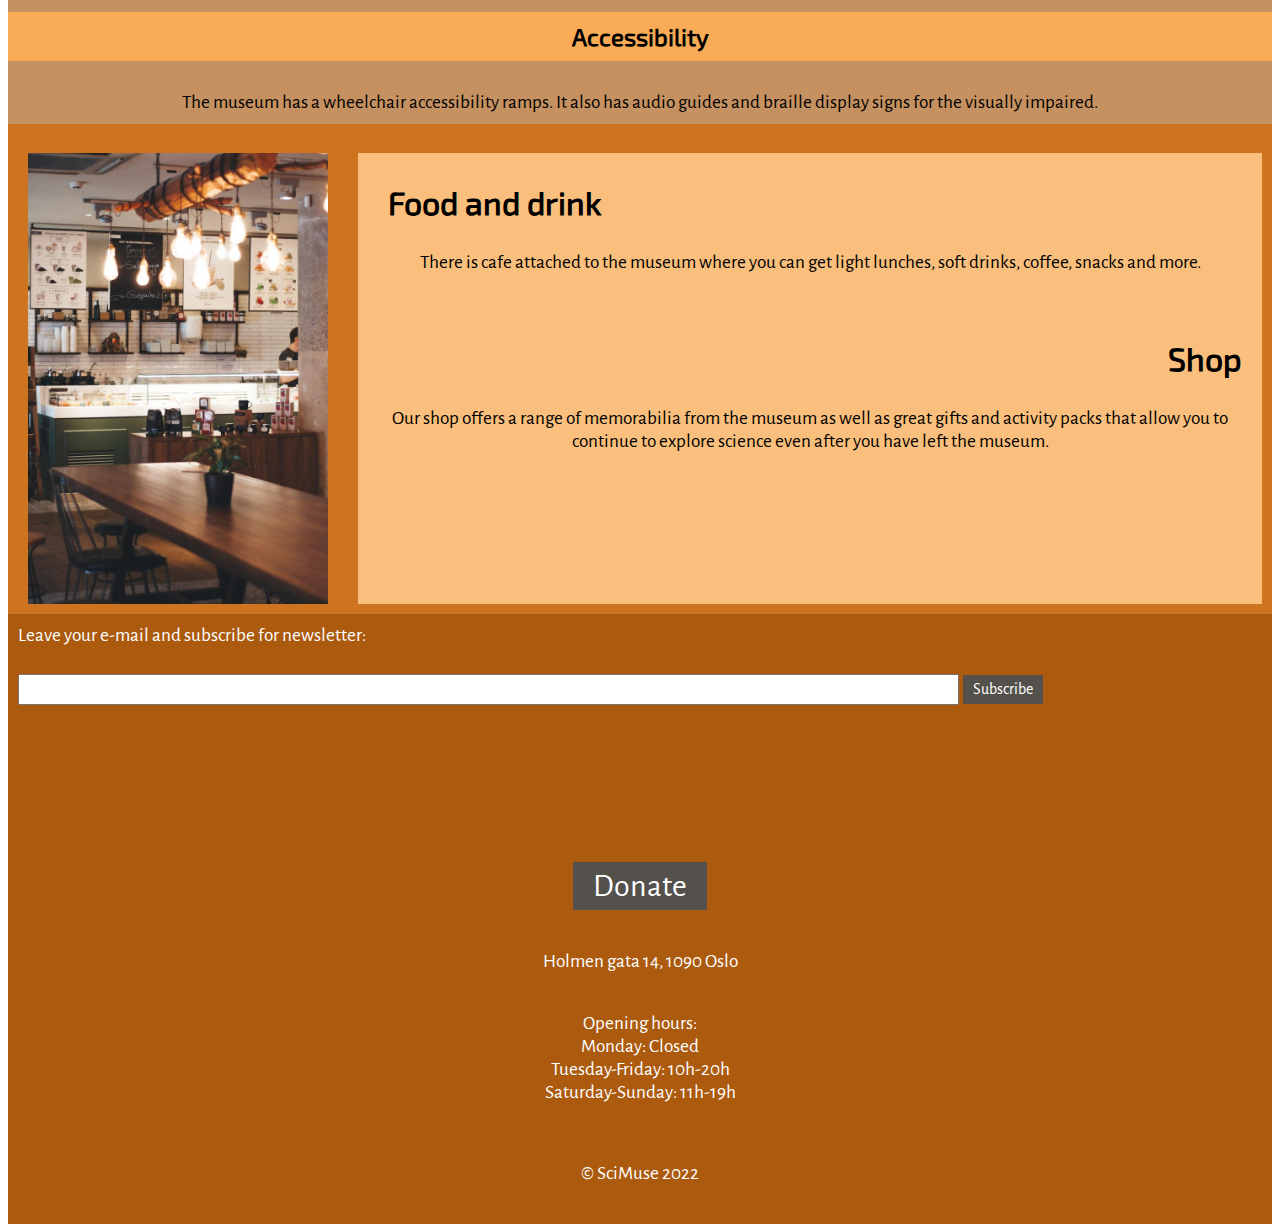
==== commit d5f6a9a1: "last one" ====
--- a/about.html
+++ b/about.html
@@ -10,7 +10,7 @@
     </head>
     <body>
         <header>
-            <div><a href="index.html"><img src="images/logo.png" alt="Logo of the Museum"></a></div>
+            <div><a href="index.html"><img src="images/logo2.png" alt="Logo of the Museum" class="logo"></a></div>
             <div class="hamburger_menu"><label for="hamburger_menu"><i class="fa-solid fa-bars"><span class="hidden">hamburger menu</span></i></label> </div>
             <input type="checkbox" id="hamburger_menu">
             <nav>
--- a/css/style.css
+++ b/css/style.css
@@ -23,10 +23,19 @@
     --background-contact-page: #FABF7C;
     --background-address: #AB5A0E;
     --background-footer: #D8781F;
+    --black: #000000;
+}
+
+body {
+  max-width: 100%;
 }
 
 main {
     background-color: var(--main-bg-color);
+    padding: 0px;
+    margin: 0px;
+    padding-top: 85px;
+    
 }
 
 .active {
@@ -81,8 +90,14 @@
 
 header {
     display: flex;
+    flex-direction: row;
     justify-content: space-between;
-    padding: 5px 10px;
+    padding: 0px 5px;
+    margin: 0px auto;
+    position: fixed;
+    background-color: rgb(255, 255, 255, 0.8);
+    width: 100%;
+    right: 0px;
 }
 
 header i {
@@ -91,6 +106,11 @@
 
 .hamburger_menu {
     align-self: center;
+}
+
+.logo {
+  height: 80px;
+  width: auto;
 }
 
 .background_image {
@@ -108,6 +128,7 @@
   background-repeat: no-repeat;
   padding: 200px;
   background-size: cover;
+  background-position: center center;
 }
 
 .add_image {
@@ -348,6 +369,15 @@
     text-align: center;
 }
 
+.book {
+  background-color: var(--box-bg-color);
+  padding: 5px;
+  font-size: 0.7em;
+  border-radius: 5px;
+  border-color: var(--black);
+  border-style: initial;
+}
+
 .continue {
     background-color: var(--background-address);
     margin: 20px auto;
@@ -415,6 +445,11 @@
 }
 
 /* FOOTER */
+
+footer {
+  padding: 0px;
+  margin: 0px;
+}
 
 footer section {
     background-color: var(--background-address);
@@ -506,11 +541,10 @@
     background-color: var(--background-text-color);
 }
 
-@media (min-width: 600px) and (max-width: 799px) {
+@media (min-width: 600px) and (max-width: 999px) {
 
   header {
     display: flex;
-    justify-content: space-evenly;
     margin: 0px;
     padding: 0px;
     max-width: 100%;
@@ -522,10 +556,10 @@
   }
 
   nav {
-    display: block;
+    display: flex;
     padding: 5px;
     margin: 0px;
-    font-size: 0.8em;
+    font-size: 0.9em;
     white-space: nowrap;
     background: none;
     align-self: center;
@@ -540,7 +574,7 @@
 
 }
 
-@media screen and (min-width: 800px) {
+@media screen and (min-width: 1000px) {
 
 /* HOME PAGE */
 
@@ -548,7 +582,13 @@
     max-width: 100%;
     display: grid;
     grid-template-columns: 1fr auto;
-    position: relative;
+    position: fixed;
+    padding: 0px;
+    align-items: center;
+  }
+
+  main {
+    padding-top: 110px;
   }
 
   .hamburger_menu {
@@ -558,6 +598,7 @@
   .home_background {
     padding: 450px;
   }
+
   nav {
     display: flex;
     text-align: center;
@@ -565,7 +606,6 @@
     align-self:  center;
     background: none;
     white-space: nowrap;
-    position: absolute;
     padding: 10px;
     margin: auto;
     right: 0px;
@@ -577,6 +617,7 @@
     justify-content: stretch;
     justify-self: center;
     width: 100%;
+    position: relative;
   }
 
   nav ul li {
@@ -585,7 +626,6 @@
   }
 
     nav a:hover {
-      
       text-decoration: none;
       background-color: var(--background-address);
       padding: 15px;
@@ -595,6 +635,12 @@
       
     }
 
+    .logo {
+      height: 100px;
+      width: auto;
+
+    }
+
   .container {
     display: flex;
     flex-direction: column-reverse;
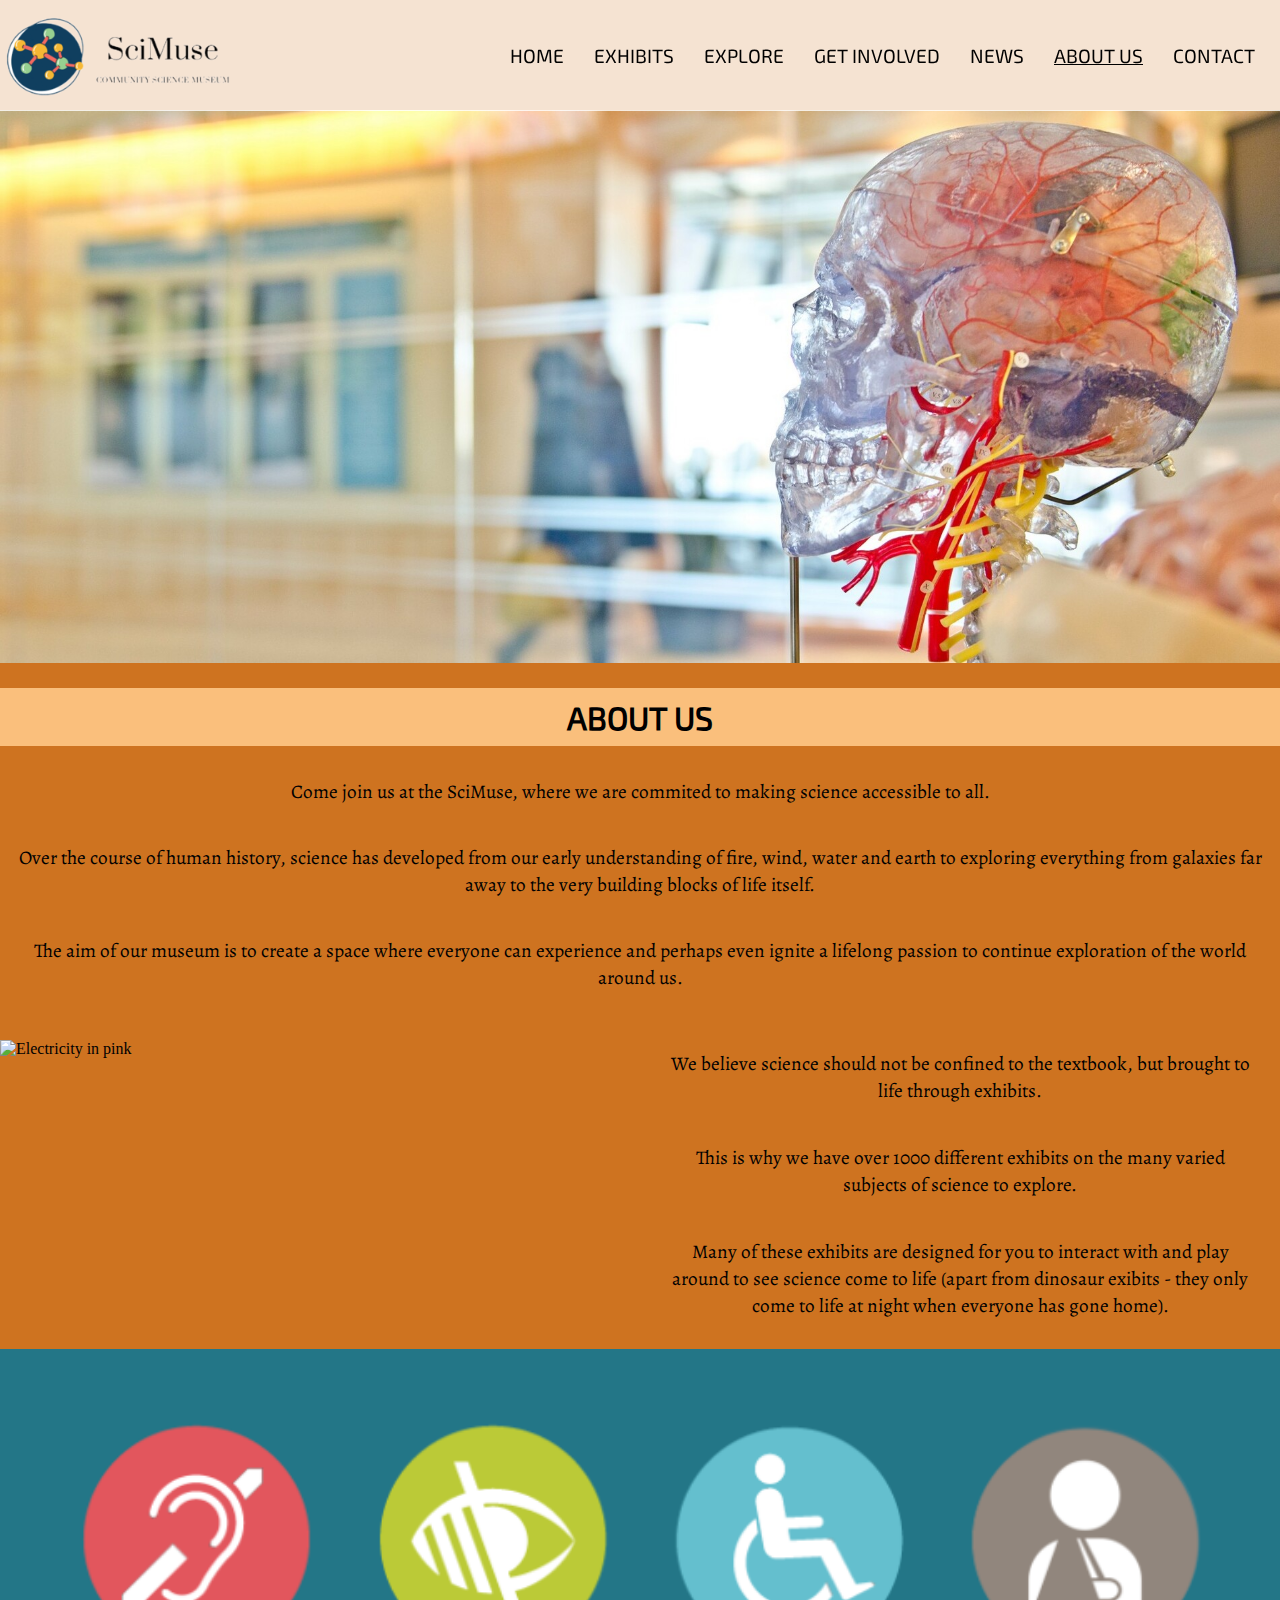
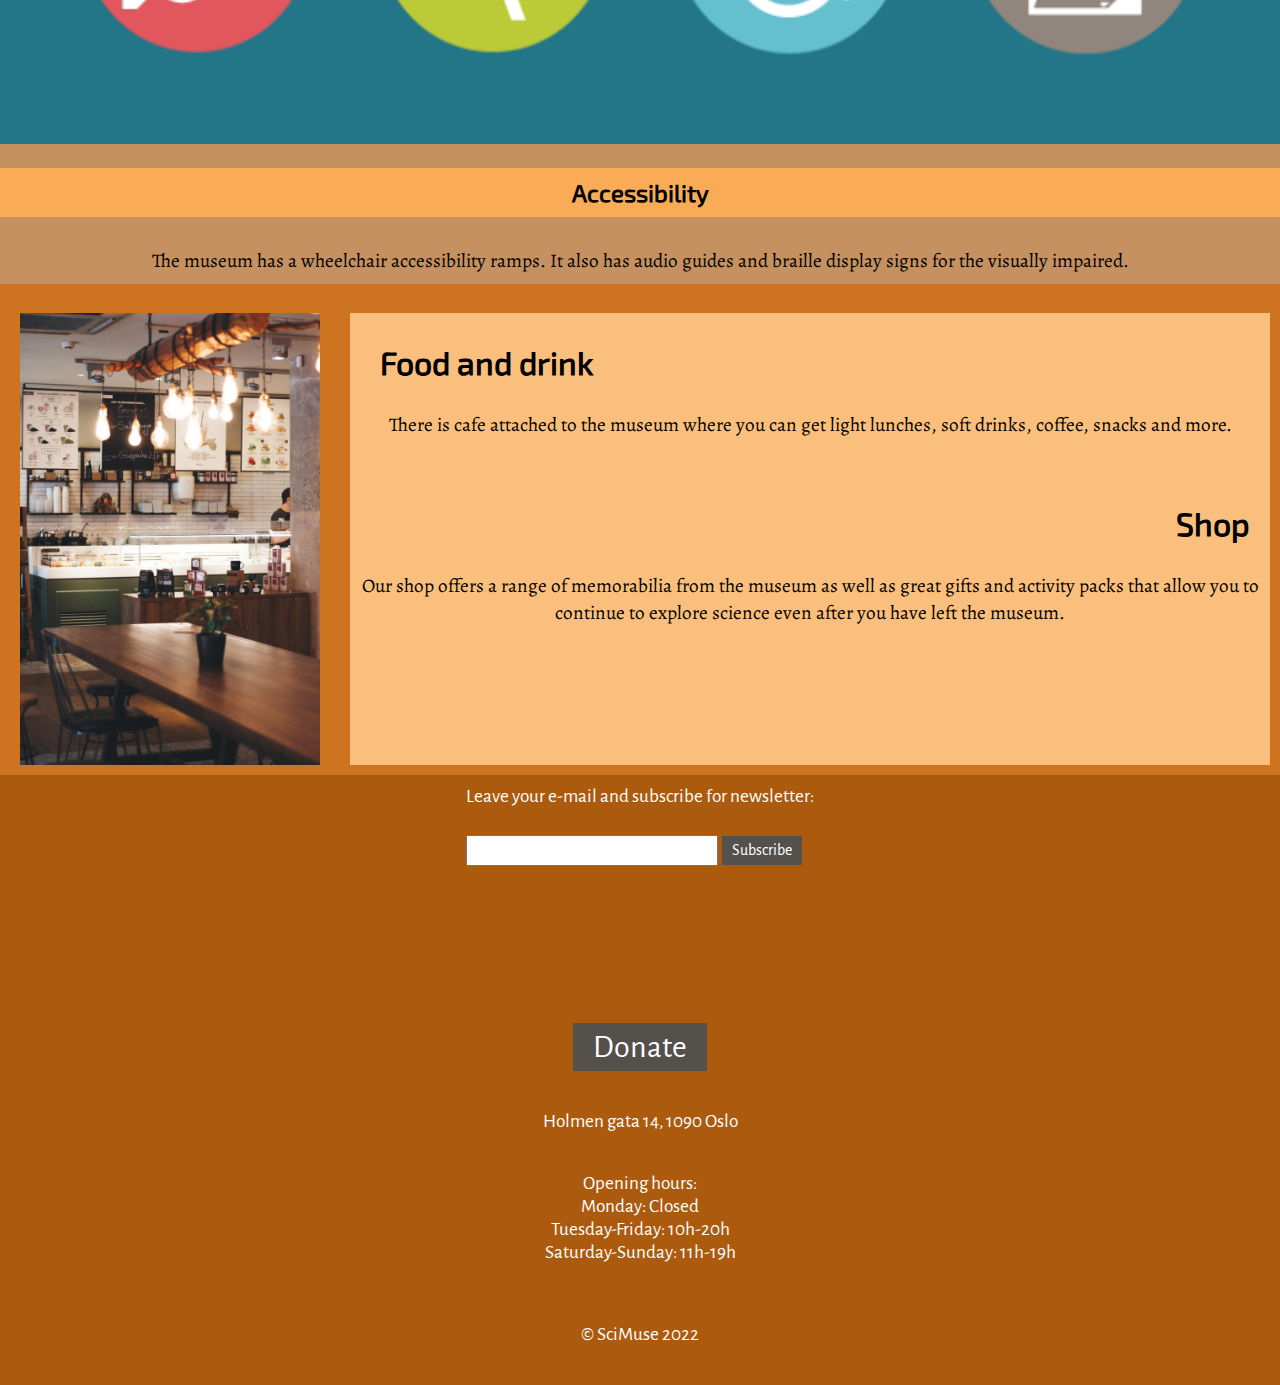
==== commit 95587f76: "yes" ====
--- a/about.html
+++ b/about.html
@@ -3,7 +3,7 @@
     <head>
         <meta charset="utf-8"/>
         <meta name="viewport" content="width=device-width">
-        <meta name="description" content="Community Science Museum - we make learning fun">
+        <meta name="description" content="Community Science Museum - Come and see what we offer you">
         <link href="css/style.css" rel="stylesheet">
         <script src="https://kit.fontawesome.com/f55b09a11a.js" crossorigin="anonymous"></script>
         <title> SciMuse Community Science Museum ⎮ Home </title>
@@ -27,6 +27,7 @@
         </header>
         <main class="about">
             <img src="images/headcolor1.jpg" alt="Exhibit of a head colored with the nerv paths" class="background_image">
+            <h1 class="contact_heading">About us</h1>
             <p> Come  join us at the SciMuse, where we are commited to making science accessible to all. </p>
             <p> Over the course of human history, science has developed from our early understanding of fire, wind, water and earth to exploring everything from galaxies far away to the very building blocks of life itself. </p>
             <p> The aim of our museum is to create a space where everyone can experience and perhaps even ignite a lifelong passion to continue exploration of the world around us. </p>
--- a/css/style.css
+++ b/css/style.css
@@ -28,6 +28,7 @@
 
 body {
   max-width: 100%;
+  margin: 0px;
 }
 
 main {
@@ -35,11 +36,15 @@
     padding: 0px;
     margin: 0px;
     padding-top: 85px;
-    
+}
+
+main p {
+  font-family: "Alegreya";
 }
 
 .active {
     text-decoration: underline;
+    box-shadow: #54504C;
 }
 
 a:visited {
@@ -64,6 +69,7 @@
     position: relative;
     margin: auto;
     right: 10px;
+    transition: all ease-in-out 300ms;
     
 }
 
@@ -92,12 +98,12 @@
     display: flex;
     flex-direction: row;
     justify-content: space-between;
-    padding: 0px 5px;
+    padding: 0px 10px;
     margin: 0px auto;
     position: fixed;
     background-color: rgb(255, 255, 255, 0.8);
     width: 100%;
-    right: 0px;
+    box-sizing: border-box;
 }
 
 header i {
@@ -115,6 +121,7 @@
 
 .background_image {
     width: 100%;
+    margin: 0px;
 }
 
 .hidden {
@@ -239,6 +246,16 @@
     text-decoration: none;
 }
 
+.exhibit_display div {
+    padding: 10px;
+}
+
+.exhibit_display p {
+  font
+}
+
+
+
 /* EXPLORE PAGE */
 
 .heading {
@@ -340,7 +357,7 @@
 }
 
 .colored_contact {
-    background-color: var(--background-address);
+    background-color: var(--background-color-news);
 }
 
 .address {
@@ -367,6 +384,7 @@
     color: var(--background-text-color);
     font-family: "Exo";
     text-align: center;
+    padding: 10px;
 }
 
 .book {
@@ -379,9 +397,12 @@
 }
 
 .continue {
-    background-color: var(--background-address);
-    margin: 20px auto;
+    background-color: var(--box-bg-color);
+    margin: auto -10px;
     padding: 20px;
+}
+.part {
+  background-color: var(--background-address);
 }
 
 .checkout {
@@ -541,7 +562,7 @@
     background-color: var(--background-text-color);
 }
 
-@media (min-width: 600px) and (max-width: 999px) {
+@media (min-width: 740px) and (max-width: 1059px) {
 
   header {
     display: flex;
@@ -570,11 +591,25 @@
     display: flex;
     right: 5px;
     width: 100%;
-  }
-
-}
-
-@media screen and (min-width: 1000px) {
+    overflow: none;
+  }
+
+  nav a:hover {
+    text-decoration: none;
+    background-color: var(--background-address);
+    padding: 10px;
+    color: white;
+    border-style:initial;
+    border-color: #000;
+  }
+
+  main p {
+    font-size: 1.2em;
+  }
+
+}
+
+@media screen and (min-width: 1060px) {
 
 /* HOME PAGE */
 
@@ -632,7 +667,6 @@
       color: white;
       border-style:initial;
       border-color: #000;
-      
     }
 
     .logo {
@@ -655,6 +689,15 @@
     padding: 10px;
   }
 
+  #email {
+    width: 70%;
+  }
+
+  .newsletter {
+    display: flex;
+    justify-content: center;
+    margin: auto;
+  }
 
   .news {
     display: grid;
@@ -725,6 +768,7 @@
 
   .news_display p {
     font-size: 2em;
+    font-family: "Alegreya";
   }
 
   
@@ -768,12 +812,13 @@
 
   .info {
     margin: auto;
+    margin-bottom: px;
     padding: 10px;
     justify-content: center;
   }
 
   .colored_contact {
-    background-color: var(--main-bg-color);
+    background-color: var(--box-bg-color);
   }
 
   .divided {
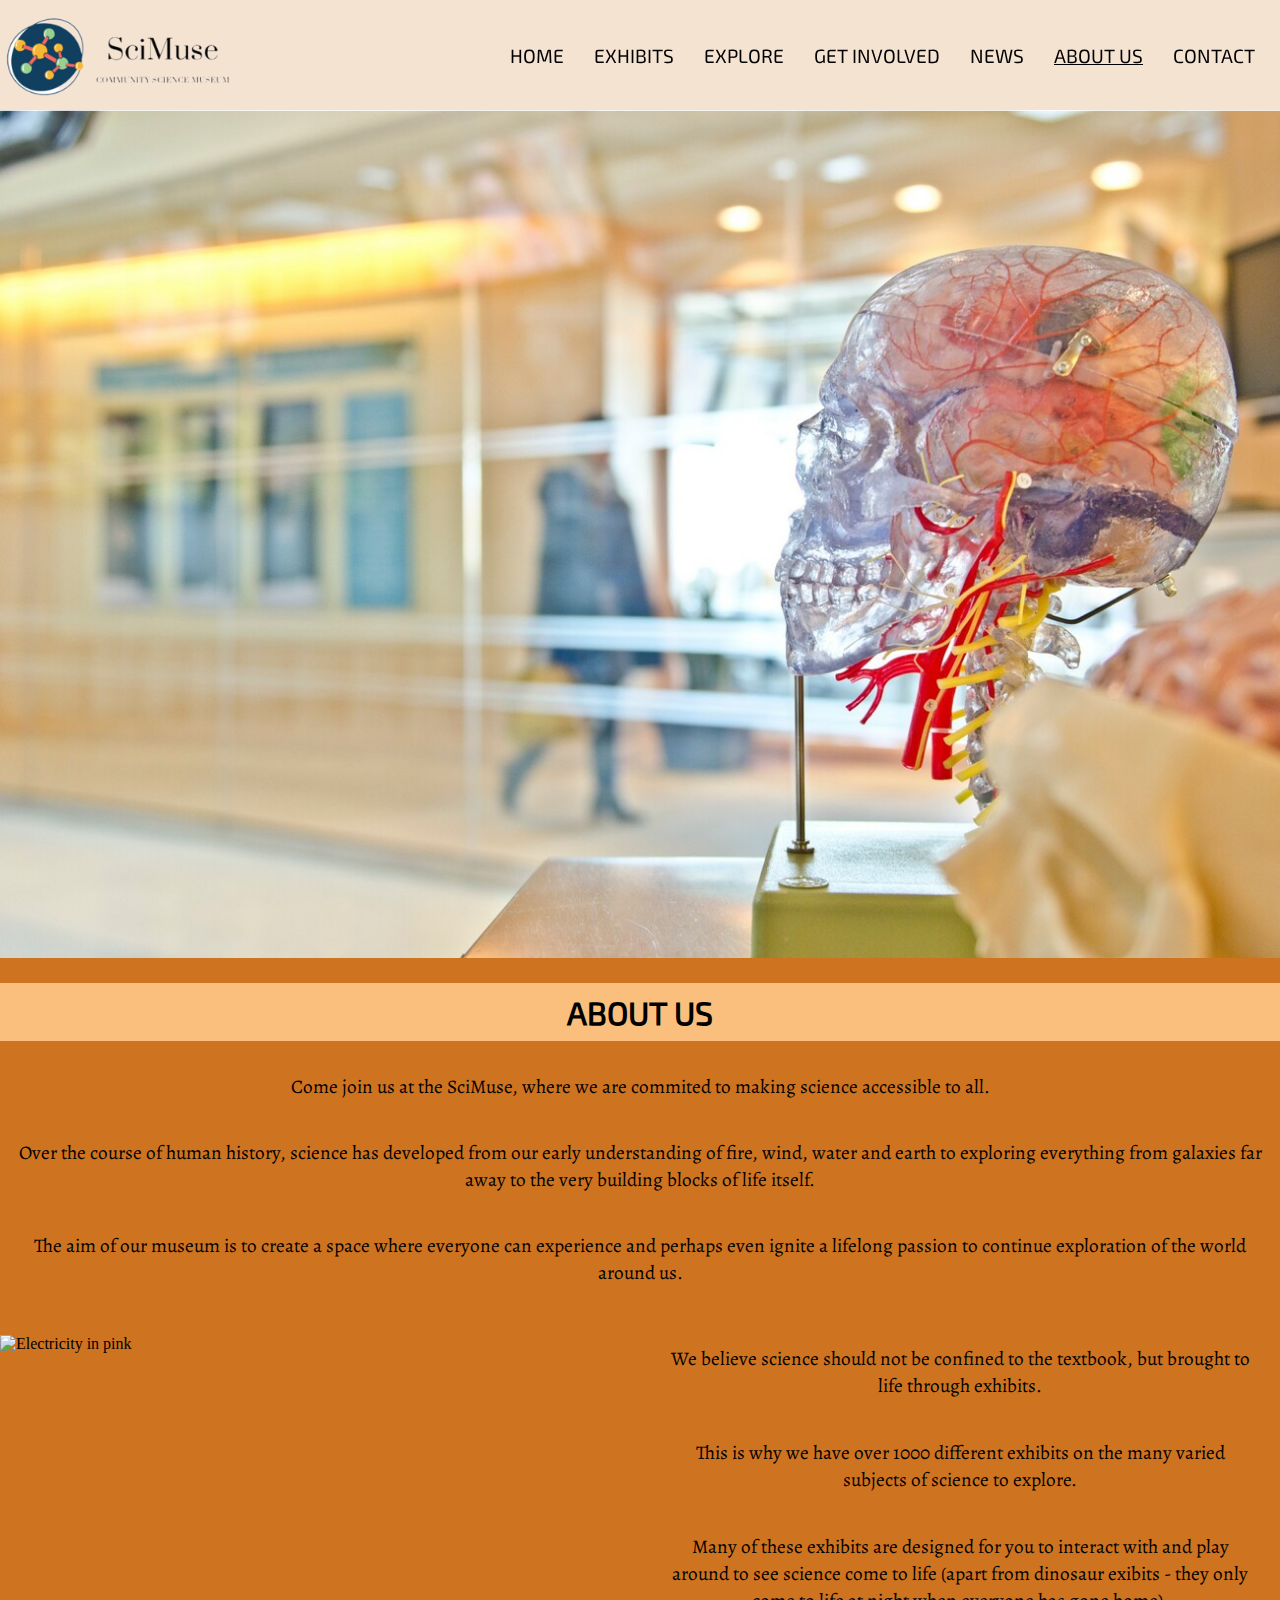
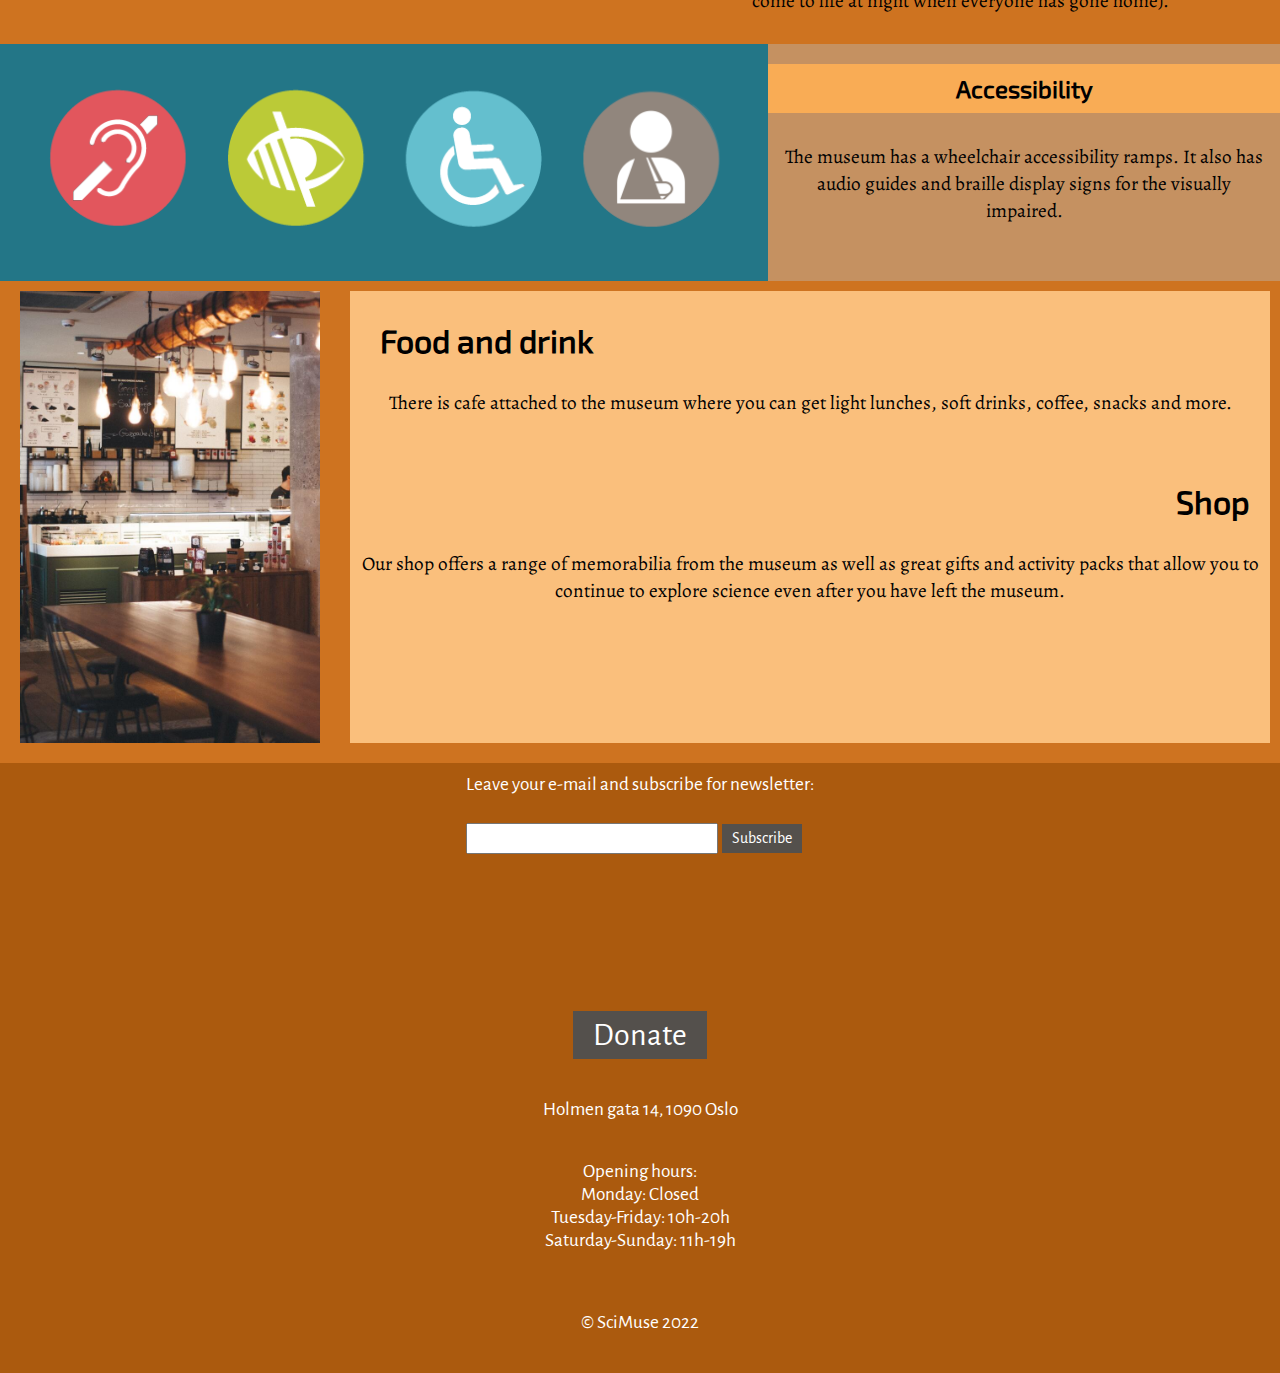
==== commit 1d02805f: "about" ====
--- a/about.html
+++ b/about.html
@@ -43,9 +43,9 @@
         </div>
             <div class="access">
             <img src="images/accessibility.png" alt="Accessibility helps in our museum, hearing, seeing, wheelchair" class="background_image">
-            <h2 class="heading_news"> Accessibility </h2>
+           <div> <h2 class="heading_news"> Accessibility </h2>
             <p> The museum has a wheelchair accessibility ramps. It also has audio guides and braille display signs for the visually impaired. </p>
-        </div>
+           </div></div>
         <section class="coffe_shop">
             <img src="images/cafe1.jpg" alt="Coffee place in the museum" class="background_image_2">
             <div class="divided">
--- a/css/style.css
+++ b/css/style.css
@@ -33,9 +33,13 @@
 
 main {
     background-color: var(--main-bg-color);
-    padding: 0px;
+    padding: 10px 0px;
     margin: 0px;
     padding-top: 85px;
+}
+
+body a {
+  color: intial;
 }
 
 main p {
@@ -133,9 +137,11 @@
 .home_background {
   background-image: url(../images/museum-3.jpg);
   background-repeat: no-repeat;
-  padding: 200px;
+  padding: 150px;
   background-size: cover;
-  background-position: center center;
+  background-position: center;
+  margin: 0px;
+  object-fit: cover;
 }
 
 .add_image {
@@ -242,19 +248,13 @@
     color: var(--background-text-color);
 }
 
+.information {
+  font-size: 1.5em;
+}
+
 a {
     text-decoration: none;
 }
-
-.exhibit_display div {
-    padding: 10px;
-}
-
-.exhibit_display p {
-  font
-}
-
-
 
 /* EXPLORE PAGE */
 
@@ -384,7 +384,7 @@
     color: var(--background-text-color);
     font-family: "Exo";
     text-align: center;
-    padding: 10px;
+    
 }
 
 .book {
@@ -398,7 +398,7 @@
 
 .continue {
     background-color: var(--box-bg-color);
-    margin: auto -10px;
+    margin: auto ;
     padding: 20px;
 }
 .part {
@@ -407,6 +407,7 @@
 
 .checkout {
     font-family: "Exo";
+    padding-top: 40px;
 }
 
 .checkout label {
@@ -449,7 +450,7 @@
 /* SUCCESS PAGE */
 
 .success {
-    font-family: "Exo";
+    font-family: "Alegreya";
 }
 
 .success h1 {
@@ -562,6 +563,10 @@
     background-color: var(--background-text-color);
 }
 
+.get_involved {
+  padding: 10px 0px;
+}
+
 @media (min-width: 740px) and (max-width: 1059px) {
 
   header {
@@ -570,6 +575,10 @@
     padding: 0px;
     max-width: 100%;
 
+  }
+
+  .home_background {
+    padding: 200px;
   }
 
   .hamburger_menu {
@@ -730,7 +739,7 @@
   .explore_page  {
     display: grid;
     grid-template-columns: 1fr 1fr;
- }
+  }
 
   .explore_page div {
     padding: 20px;
@@ -831,6 +840,11 @@
     padding-top: 10px;
     text-transform: uppercase;
   }
+  /* BOOKING PAGE */
+
+  .booking_headline {
+      padding-top: 110px;
+  }
 
   /* CHECKOUT PAGE */
 
@@ -864,6 +878,11 @@
     justify-items: center;
     margin: 20px auto;
 
+  }
+
+  .access {
+    display: flex;
+    flex-direction: row;
   }
 
     .about section {
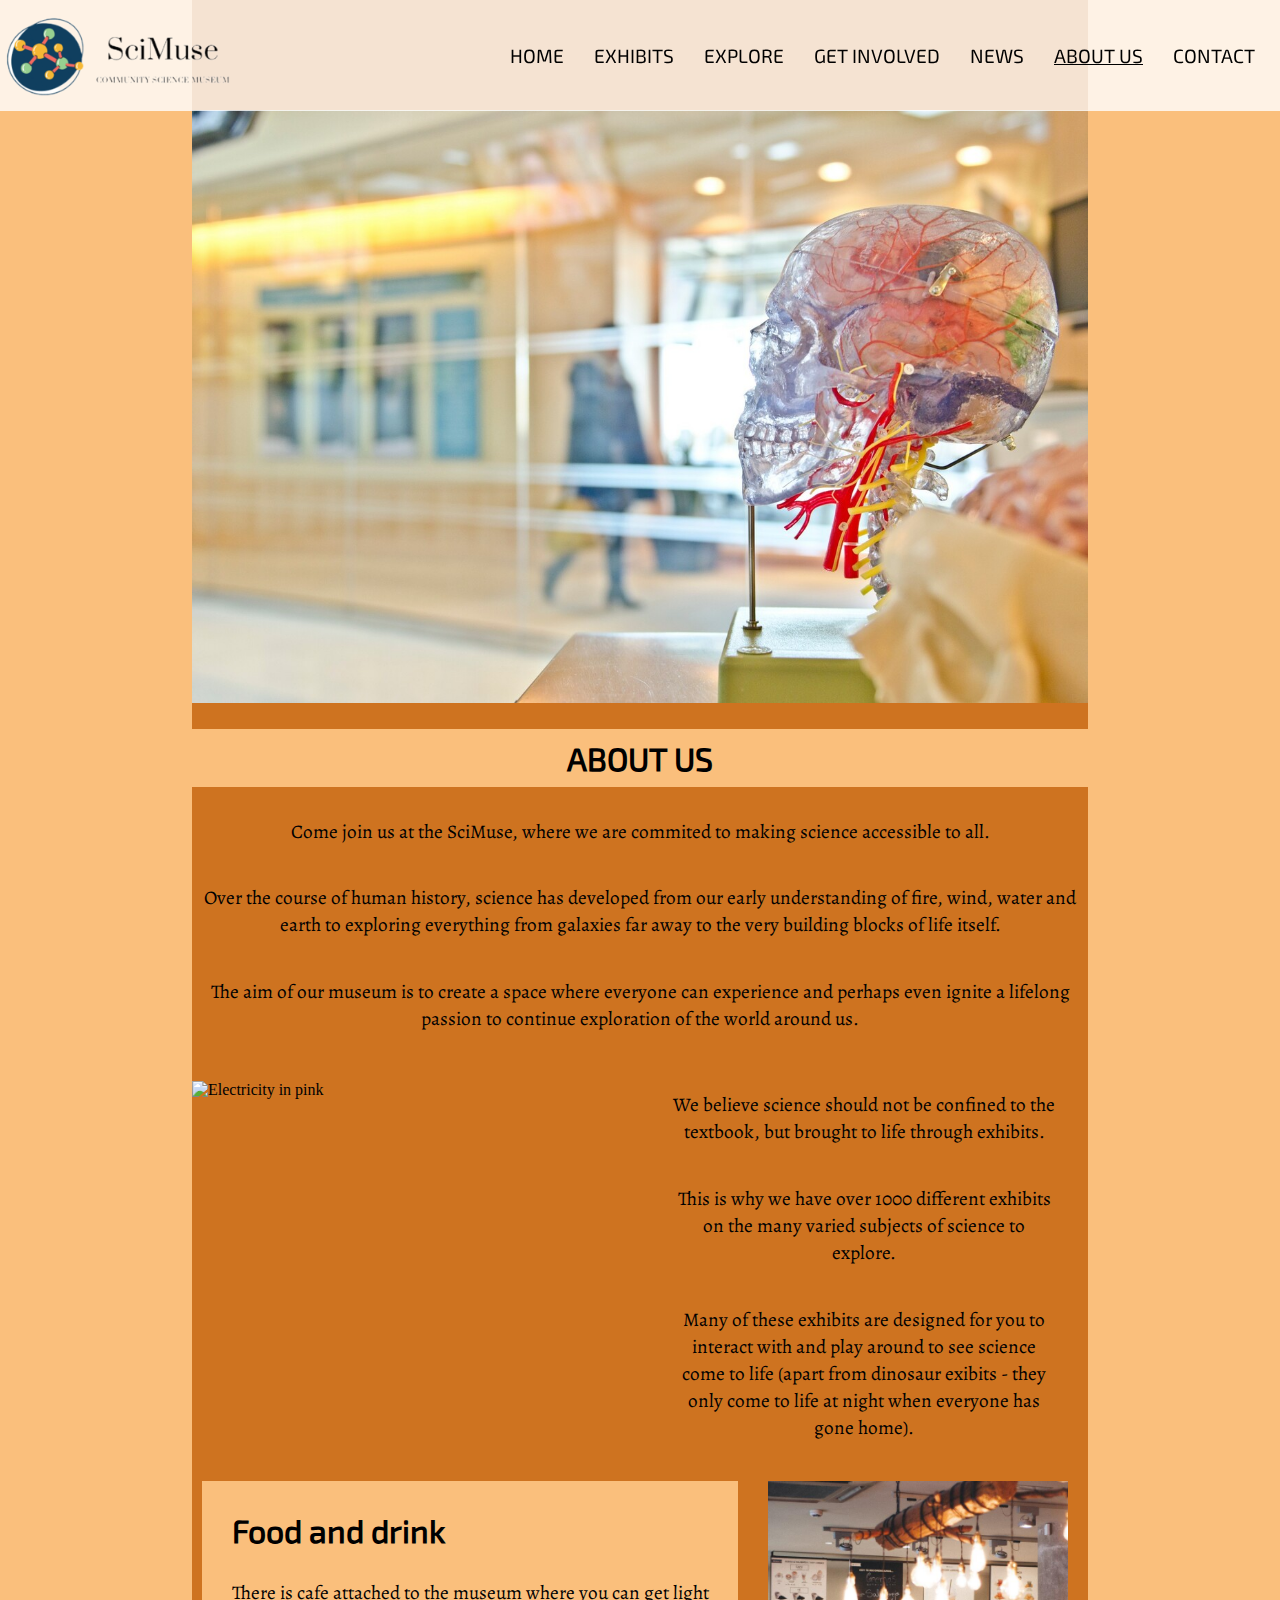
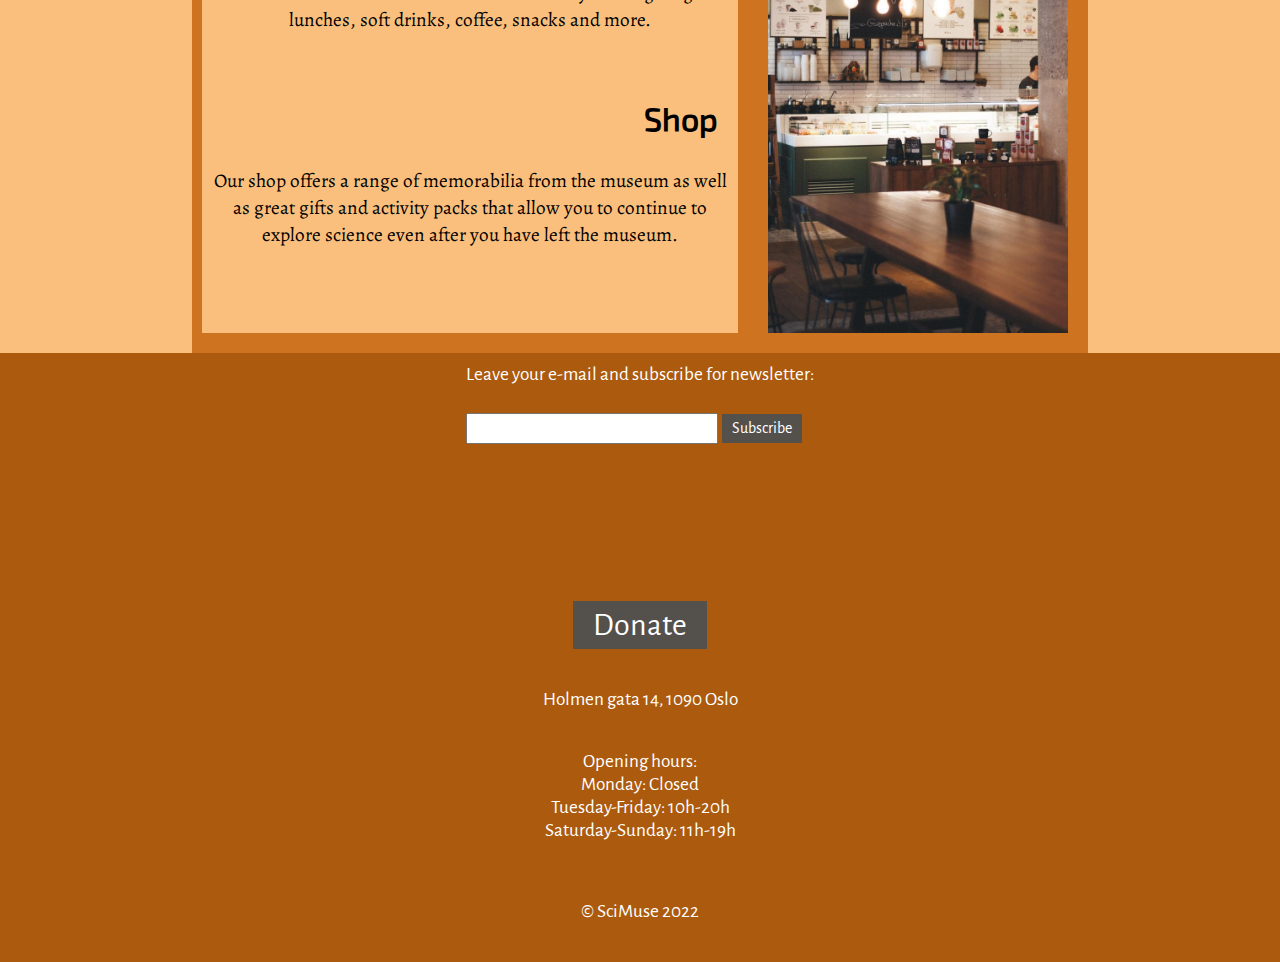
==== commit 8b27223a: "small changes" ====
--- a/about.html
+++ b/about.html
@@ -1,88 +1,161 @@
 <!DOCTYPE html>
 <html lang="en">
-    <head>
-        <meta charset="utf-8"/>
-        <meta name="viewport" content="width=device-width">
-        <meta name="description" content="Community Science Museum - Come and see what we offer you">
-        <link href="css/style.css" rel="stylesheet">
-        <script src="https://kit.fontawesome.com/f55b09a11a.js" crossorigin="anonymous"></script>
-        <title> SciMuse Community Science Museum ⎮ Home </title>
-    </head>
-    <body>
-        <header>
-            <div><a href="index.html"><img src="images/logo2.png" alt="Logo of the Museum" class="logo"></a></div>
-            <div class="hamburger_menu"><label for="hamburger_menu"><i class="fa-solid fa-bars"><span class="hidden">hamburger menu</span></i></label> </div>
-            <input type="checkbox" id="hamburger_menu">
-            <nav>
-                <ul>
-                    <li> <a href="index.html"> HOME </a></li>
-                    <li> <a href="events/exhibits.html"> EXHIBITS </a> </li>
-                    <li> <a href="events/explore.html"> EXPLORE </a></li>
-                    <li> <a href="events/getinvolved.html"> GET INVOLVED </a></li>
-                    <li> <a href="events/news.html"> NEWS </a></li>
-                    <li> <a href="about.html" class="active"> ABOUT US </a></li>
-                    <li> <a href="contact.html"> CONTACT </a> </li>
-                </ul>
-            </nav>
-        </header>
-        <main class="about">
-            <img src="images/headcolor1.jpg" alt="Exhibit of a head colored with the nerv paths" class="background_image">
-            <h1 class="contact_heading">About us</h1>
-            <p> Come  join us at the SciMuse, where we are commited to making science accessible to all. </p>
-            <p> Over the course of human history, science has developed from our early understanding of fire, wind, water and earth to exploring everything from galaxies far away to the very building blocks of life itself. </p>
-            <p> The aim of our museum is to create a space where everyone can experience and perhaps even ignite a lifelong passion to continue exploration of the world around us. </p>
-            <div class="purple">
-                <div>
-                <img src="images/pink.jpg" alt="Electricity in pink" class="background_image">
-                </div>
-                <div class="center">
-                <p> We believe science should not be confined to the textbook, but brought to life through exhibits. </p>
-                <p>This is why we have over 1000 different exhibits on the many varied subjects of science to explore.</p>
-                <p> Many of these exhibits are designed for you to interact with and play around to see science come to life (apart from dinosaur exibits - they only come to life at night when everyone  has gone home). </p>
-            </div>
+  <head>
+    <meta charset="utf-8" />
+    <meta name="viewport" content="width=device-width" />
+    <meta
+      name="description"
+      content="Community Science Museum - Come and see what we offer you"
+    />
+    <link href="css/style.css" rel="stylesheet" />
+    <script
+      src="https://kit.fontawesome.com/f55b09a11a.js"
+      crossorigin="anonymous"
+    ></script>
+    <title>SciMuse Community Science Museum ⎮ Home</title>
+  </head>
+  <body>
+    <header>
+      <div>
+        <a href="index.html"
+          ><img src="images/logo2.png" alt="Logo of the Museum" class="logo"
+        /></a>
+      </div>
+      <div class="hamburger_menu">
+        <label for="hamburger_menu"
+          ><i class="fa-solid fa-bars"
+            ><span class="hidden">hamburger menu</span></i
+          ></label
+        >
+      </div>
+      <input type="checkbox" id="hamburger_menu" />
+      <nav>
+        <ul>
+          <li><a href="index.html"> HOME </a></li>
+          <li><a href="events/exhibits.html"> EXHIBITS </a></li>
+          <li><a href="events/explore.html"> EXPLORE </a></li>
+          <li><a href="events/getinvolved.html"> GET INVOLVED </a></li>
+          <li><a href="events/news.html"> NEWS </a></li>
+          <li><a href="about.html" class="active"> ABOUT US </a></li>
+          <li><a href="contact.html"> CONTACT </a></li>
+        </ul>
+      </nav>
+    </header>
+    <main class="about">
+      <img
+        src="images/headcolor1.jpg"
+        alt="Exhibit of a head colored with the nerv paths"
+        class="background_image"
+      />
+      <h1 class="contact_heading">About us</h1>
+      <p>
+        Come join us at the SciMuse, where we are commited to making science
+        accessible to all.
+      </p>
+      <p>
+        Over the course of human history, science has developed from our early
+        understanding of fire, wind, water and earth to exploring everything
+        from galaxies far away to the very building blocks of life itself.
+      </p>
+      <p>
+        The aim of our museum is to create a space where everyone can experience
+        and perhaps even ignite a lifelong passion to continue exploration of
+        the world around us.
+      </p>
+      <div class="purple">
+        <div>
+          <img
+            src="images/pink.jpg"
+            alt="Electricity in pink"
+            class="background_image"
+          />
         </div>
-            <div class="access">
-            <img src="images/accessibility.png" alt="Accessibility helps in our museum, hearing, seeing, wheelchair" class="background_image">
-           <div> <h2 class="heading_news"> Accessibility </h2>
-            <p> The museum has a wheelchair accessibility ramps. It also has audio guides and braille display signs for the visually impaired. </p>
-           </div></div>
-        <section class="coffe_shop">
-            <img src="images/cafe1.jpg" alt="Coffee place in the museum" class="background_image_2">
-            <div class="divided">
-                <div class="left_side">
-                    <h2> Food and drink </h2>
-                    <p> There is cafe attached to the museum where you can get light lunches, soft drinks, coffee, snacks and more. </p>
-                </div>
-                <div class="right_side">
-                    <h2> Shop </h2>
-                    <p> Our shop offers a range of memorabilia from the museum as well as great gifts and activity packs that allow you to continue to explore science even after you have left the museum. </p>
-                </div>
-            </div>
-            </section>
-        </main>
-        <footer>
-            <section>
-                <div class="newsletter">
-                    <label for="email" class="footer_info">Leave your e-mail and subscribe for newsletter:</label><br>
-                    <div>
-                        <input type="text" name="email" id="email">
-                        <input type="button" value="Subscribe" class="signin">
-                    </div>
-                </div>
-                <div class="icons_sm">
-                    <p> <a href="https://www.facebook.com" aria-label="facebook_logo"><i class="fa-brands fa-facebook"></i></a></p>
-                    <p> <a href="https://twitter.com" aria-label="twitter_logo"><i class="fa-brands fa-square-twitter"></i></a></p>
-                    <p> <a href="https://www.linkedin.com" aria-label="linkedin_logo"><i class="fa-brands fa-linkedin"></i></a></p>
-                </div>
-                <div>
-                    <a href="events/getinvolved.html#donate" aria-label="donate"><input type="button" value="Donate" class="donate_button"></a>
-                </div>
-                <div class="footer_info">
-                   <p>Holmen gata 14, 1090 Oslo </p> 
-                   <p>Opening hours: <br> Monday: Closed <br> Tuesday-Friday: 10h-20h <br> Saturday-Sunday: 11h-19h</p>
-                </div>
-                <p class="footer_info"> &#169; SciMuse 2022 </p>
-            </section>
-        </footer>
-    </body>
-</html>+        <div class="center">
+          <p>
+            We believe science should not be confined to the textbook, but
+            brought to life through exhibits.
+          </p>
+          <p>
+            This is why we have over 1000 different exhibits on the many varied
+            subjects of science to explore.
+          </p>
+          <p>
+            Many of these exhibits are designed for you to interact with and
+            play around to see science come to life (apart from dinosaur exibits
+            - they only come to life at night when everyone has gone home).
+          </p>
+        </div>
+      </div>
+
+      <section class="coffe_shop">
+        <div class="divided">
+          <div class="left_side">
+            <h2>Food and drink</h2>
+            <p>
+              There is cafe attached to the museum where you can get light
+              lunches, soft drinks, coffee, snacks and more.
+            </p>
+          </div>
+          <div class="right_side">
+            <h2>Shop</h2>
+            <p>
+              Our shop offers a range of memorabilia from the museum as well as
+              great gifts and activity packs that allow you to continue to
+              explore science even after you have left the museum.
+            </p>
+          </div>
+        </div>
+        <img
+          src="images/cafe1.jpg"
+          alt="Coffee place in the museum"
+          class="background_image_2"
+        />
+      </section>
+    </main>
+    <footer>
+      <section>
+        <div class="newsletter">
+          <label for="email" class="footer_info"
+            >Leave your e-mail and subscribe for newsletter:</label
+          ><br />
+          <div>
+            <input type="text" name="email" id="email" />
+            <input type="button" value="Subscribe" class="signin" />
+          </div>
+        </div>
+        <div class="icons_sm">
+          <p>
+            <a href="https://www.facebook.com" aria-label="facebook_logo"
+              ><i class="fa-brands fa-facebook"></i
+            ></a>
+          </p>
+          <p>
+            <a href="https://twitter.com" aria-label="twitter_logo"
+              ><i class="fa-brands fa-square-twitter"></i
+            ></a>
+          </p>
+          <p>
+            <a href="https://www.linkedin.com" aria-label="linkedin_logo"
+              ><i class="fa-brands fa-linkedin"></i
+            ></a>
+          </p>
+        </div>
+        <div>
+          <a href="events/getinvolved.html#donate" aria-label="donate"
+            ><input type="button" value="Donate" class="donate_button"
+          /></a>
+        </div>
+        <div class="footer_info">
+          <p>Holmen gata 14, 1090 Oslo</p>
+          <p>
+            Opening hours: <br />
+            Monday: Closed <br />
+            Tuesday-Friday: 10h-20h <br />
+            Saturday-Sunday: 11h-19h
+          </p>
+        </div>
+        <p class="footer_info">&#169; SciMuse 2022</p>
+      </section>
+    </footer>
+  </body>
+</html>
--- a/css/style.css
+++ b/css/style.css
@@ -622,6 +622,15 @@
 
 /* HOME PAGE */
 
+body {
+  background-color: var(--background-contact-page);
+}
+
+main {
+  max-width: 70%;
+  margin: auto;
+}
+
   header {
     max-width: 100%;
     display: grid;
@@ -780,11 +789,6 @@
     font-family: "Alegreya";
   }
 
-  
-  .news_page_background {
-   background-size: cover;
-  }
-
   /* CONTACT PAGE */
 
 
@@ -899,4 +903,5 @@
     margin: auto;
   }
 
+
 }